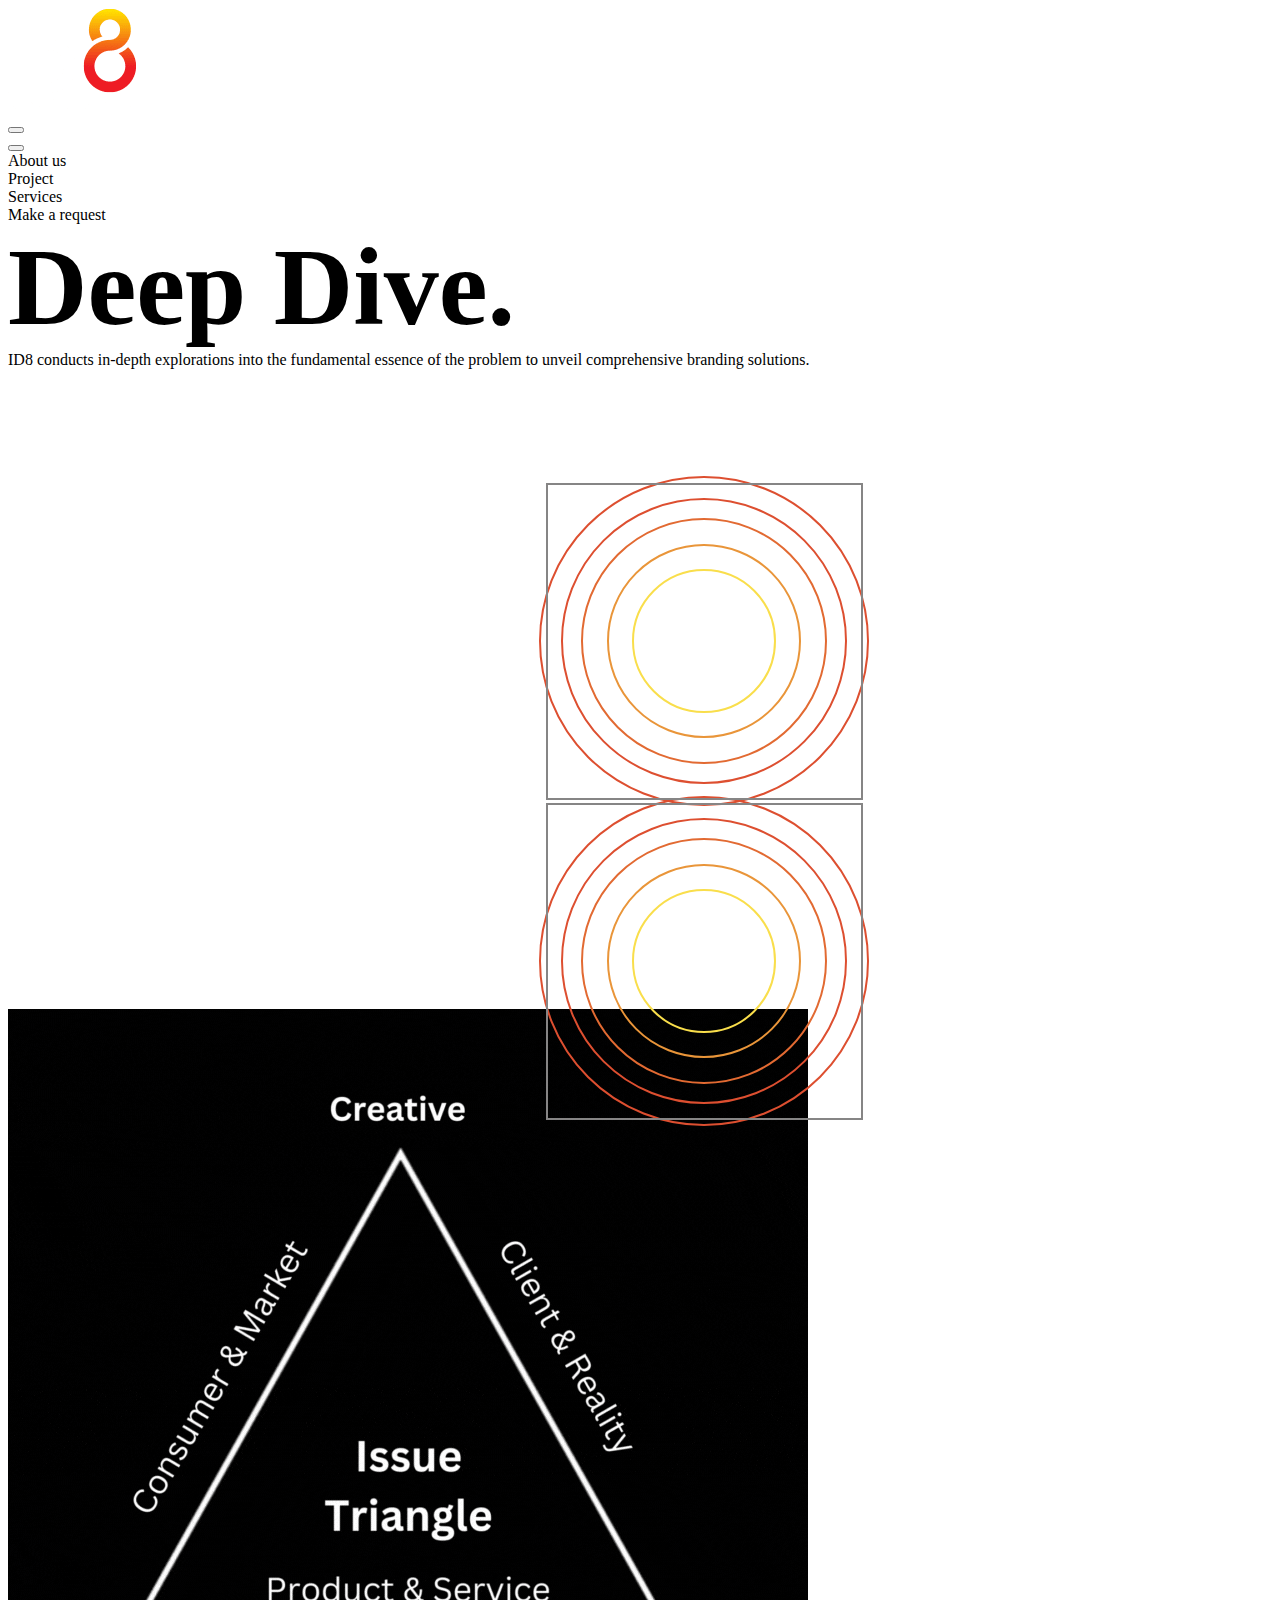
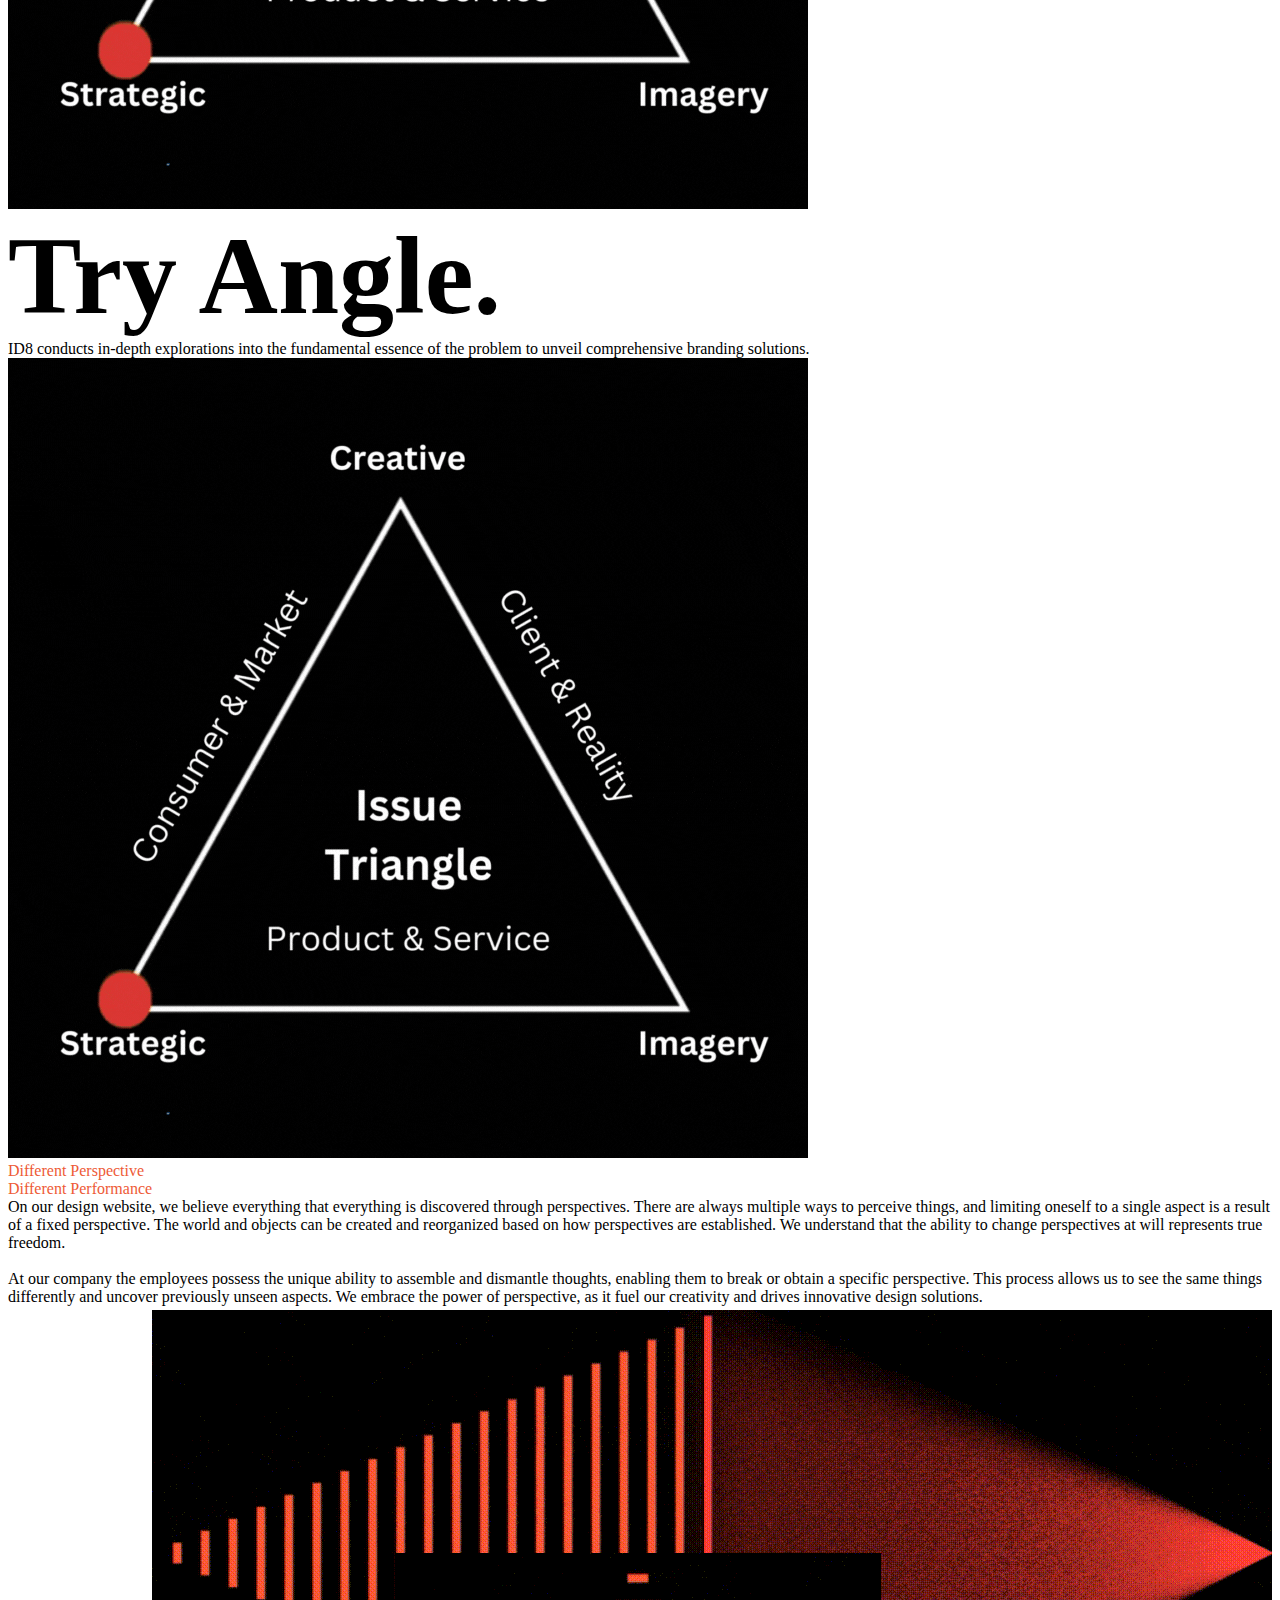
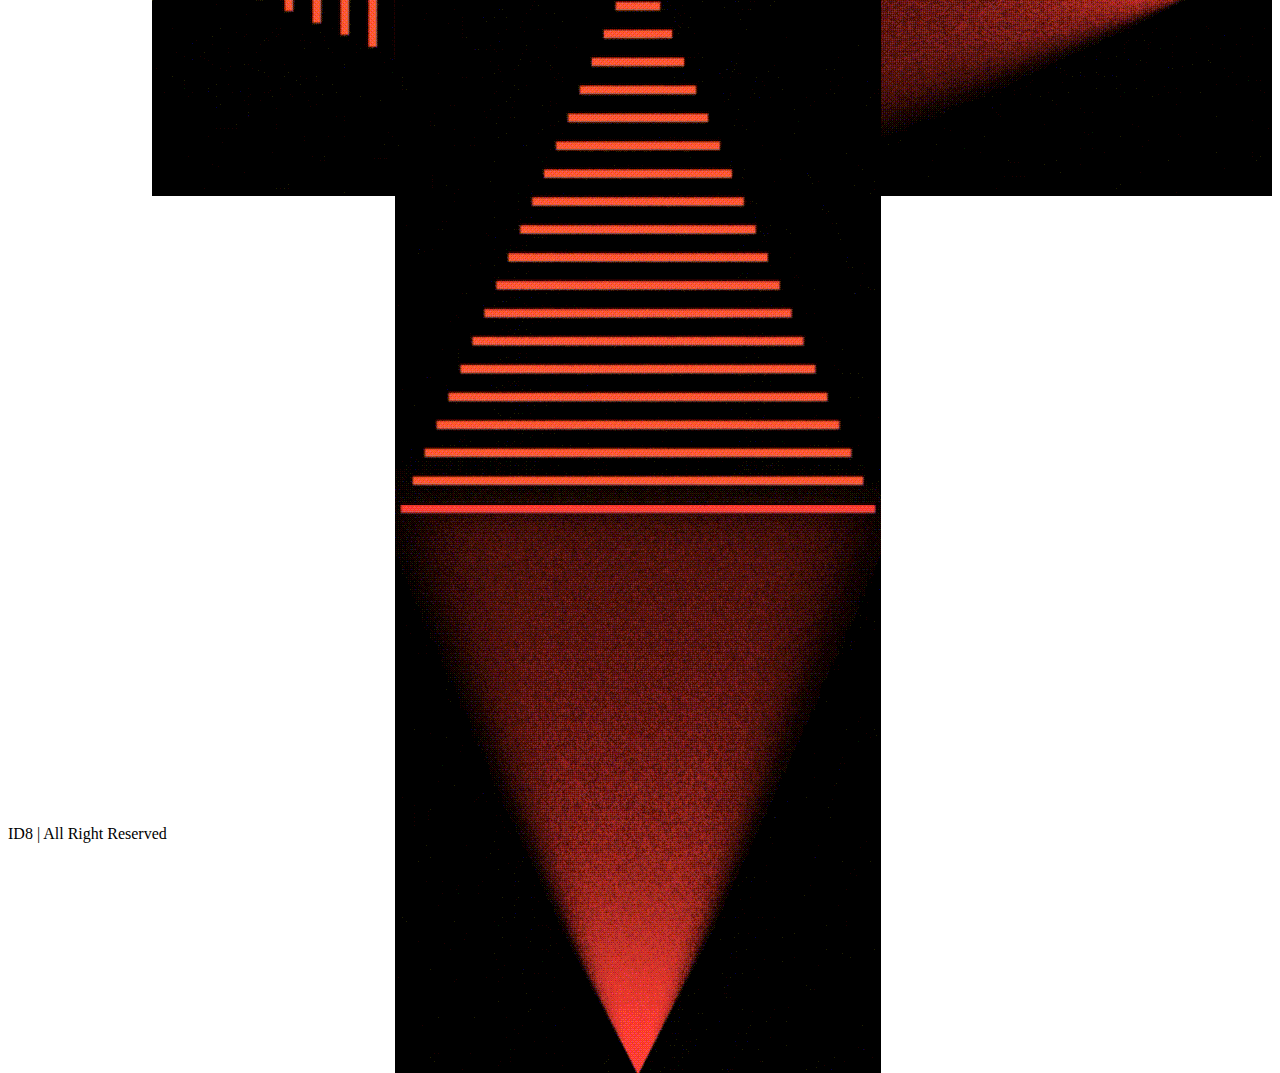
==== second.html @ c14b84a2 "code update" ====
<!DOCTYPE html>
<html lang="en">

<head>
    <meta charset="UTF-8">
    <meta name="viewport" content="width=device-width, initial-scale=1.0">
    <title>Document</title>
    <link rel="shortcut icon" type="image/x-icon" href="favicon.ico" />
    <link href="https://cdn.jsdelivr.net/npm/bootstrap@5.3.1/dist/css/bootstrap.min.css" rel="stylesheet"
        integrity="sha384-4bw+/aepP/YC94hEpVNVgiZdgIC5+VKNBQNGCHeKRQN+PtmoHDEXuppvnDJzQIu9" crossorigin="anonymous">
    <link rel="stylesheet" href="https://cdnjs.cloudflare.com/ajax/libs/font-awesome/6.4.2/css/all.min.css"
        integrity="sha512-z3gLpd7yknf1YoNbCzqRKc4qyor8gaKU1qmn+CShxbuBusANI9QpRohGBreCFkKxLhei6S9CQXFEbbKuqLg0DA=="
        crossorigin="anonymous" referrerpolicy="no-referrer" />
    <link href="https://cdn.jsdelivr.net/npm/aos@2.3.4/dist/aos.css" rel="stylesheet">
    <link rel="stylesheet" href="./assets/css/main.css">

    <!-- Include AOS JavaScript -->
    <script src="https://cdn.jsdelivr.net/npm/aos@2.3.4/dist/aos.js"></script>
</head>

<body class="bg-black overflow-x-hidden">
    <!-- NAVBAR -->
    <nav class="navbar navbar-expand-lg bg-black">
        <div class="container-fluid px-2 px-lg-4 mx-5 py-3">
            <div class="">
                <a class="navbar-brand" href="#">
                    <img class="w-50" src="./assets/images/logo.png" alt="Logo">
                </a>
            </div>

            <button class="btn" type="button" data-bs-toggle="modal" data-bs-target="#exampleModal">
				<i class="fa-solid fa-bars fa-2xl" style="color: #ffffff;"></i>
            </button>
        </div>
    </nav>


    <!-- COMPLETE SIDEBAR & MODAL -->
    <div class="modal fade" id="exampleModal" tabindex="-1" aria-labelledby="exampleModalLabel" aria-hidden="true">
        <div class="modal-dialog modal-fullscreen">
            <div class="modal-content">
                <div class="d-flex p-5 m-5 justify-content-end">
                    <button type="button" class="btn" data-bs-dismiss="modal" aria-label="Close">
                        <i class="fa-solid fa-xmark fa-2xl"></i>
                    </button>
                </div>
                <div class="modal-body center">
                    <div class="text-center fs-1 fw-bold ">
                        <div class="pb-3">About us</div>
                        <div class="pb-3">Project</div>
                        <div class="pb-3">Services</div>
                        <div class="pb-3">Make a request</div>
                    </div>
                </div>
            </div>
        </div>
    </div>


    <!-- Hero Section -->
    <div class="row mx-5">
        <div class=" text-white col-12 col-lg-6 mt-0 mt-lg-5 pt-5">
            <div class="" style="font-weight: 900; font-size: 110px;">
                Deep Dive.
            </div>
            <div class="h3 mt-3">
                ID8 conducts in-depth explorations into the fundamental essence of the problem to unveil comprehensive
                branding solutions.
            </div>
        </div>
        <div class="col-12 d-block d-lg-none mt-5">
            <div class="circle-container">
                <div class="circle">Brand <br>Essence</div>
                <div class="circle"></div>
                <div class="circle"></div>
                <div class="circle"></div>
                <div class="circle"></div>
                <div class="circle"></div>
                <div class="circle"></div>
                <div class="square circle" style="border-radius: 0%;"></div>

            </div>
        </div>

        <div class="col-12 d-none d-lg-block col-lg-6">
            <div class="circle-container">
                <div class="circle">Brand <br>Essence</div>
                <div class="circle"></div>
                <div class="circle"></div>
                <div class="circle"></div>
                <div class="circle"></div>
                <div class="circle"></div>
                <div class="circle"></div>
                <div class="square circle" style="border-radius: 0%;"></div>

            </div>
        </div>
    </div>

    <!-- Hero Section -->
    <div class="row mt-5 p-5 ">
        <div class="col-12 col-lg-6 p-5 text-center d-none d-lg-block">

            <img class="w-100" src="./assets/images/Imagery.gif" alt="" srcset="">
        </div>
        <div class="col-12 col-lg-6 text-white m-auto">
            <div class="" style="font-weight: 900; font-size: 110px;">
                Try Angle.
            </div>
            <div class="h3 mt-3">

                ID8 conducts in-depth explorations into the fundamental essence of the problem to unveil comprehensive
                branding solutions.
            </div>
        </div>

        <div class="col-12 col-lg-6 text-center d-block d-lg-none mt-5">

            <img class="w-100" src="./assets/images/Imagery.gif" alt="" srcset="">
        </div>

    </div>

    <!-- Hero Section -->
    <div class="row mt-5 p-5 ">
        <div class="col-12 col-lg-6 text-white m-auto">
            <div class="h1 fw-bold" style="color: #EE5A36;">
                Different Perspective
                <br>
                Different Performance
            </div>
            <div class="fs-3 mt-4 ">

                On our design website, we believe everything that everything is discovered through perspectives. There
                are always multiple ways to perceive things, and limiting oneself to a single aspect is a result of a
                fixed perspective. The world and objects can be created and reorganized based on how perspectives are
                established. We understand that the ability to change perspectives at will represents true freedom.<br>
                <br>At
                our company the employees possess the unique ability to assemble and dismantle thoughts, enabling them
                to break or obtain a specific perspective. This process allows us to see the same things differently and
                uncover previously unseen aspects. We embrace the power of perspective, as it fuel our creativity and
                drives innovative design solutions.
            </div>
        </div>
        <div class="col-12 col-lg-6 d-block d-lg-none p-5 text-center mb-3" style="transform: rotate(180deg);">

            <img class="w-100" src="./assets/images/triangle-animation.gif" alt="" srcset="">
        </div>
        <div class="col-12 col-lg-6 d-none d-lg-block p-5 text-center m-auto" style="transform: rotate(270deg);">

            <img class="w-100" src="./assets/images/triangle-animation.gif" alt="" srcset="">
        </div>
    </div>

    <!-- Hero Section -->
    <div class="row px-5 mb-5 pb-5 " data-aos="fade-up" data-aos-duration="1000" data-aos-delay="300">
        <div class="col-12 text-white mt-1 pt-5">
            <div class=" d-block d-lg-none col-12 fw-bold display-1">
                Design your identity with ID8
            </div>
            <div class=" col-8 d-none d-lg-block fw-bold " style="font-size: 90px;">
                Design your identity with ID8
            </div>

            <div class="col-12  fs-1 mt-3"> The identity starts with you.
                Start designing with ID8.
            </div>
        </div>
    </div>

    <div class="right-reserved footer px-5 mt-5 pt-5">
        <div class="h5 text-white">
            ID8 | All Right Reserved
        </div>
    </div>
    <script src="https://cdn.jsdelivr.net/npm/bootstrap@5.3.1/dist/js/bootstrap.bundle.min.js"
        integrity="sha384-HwwvtgBNo3bZJJLYd8oVXjrBZt8cqVSpeBNS5n7C8IVInixGAoxmnlMuBnhbgrkm"
        crossorigin="anonymous"></script>
    <script>
        AOS.init();
    </script>

</body>

</html>
---- assets/css/main.css ----
.body {
    font-family: "Inter" !important;
}

@font-face {
    font-family: "Inter";
    src: url(./assets/fonts/Inter-VariableFont_slnt\,wght.ttf);
}



.circle {
    border-radius: 50%;
    position: absolute;
}

.circle:nth-child(1),
.circle:nth-child(2) {
    color: white;
    font-size: 0.75rem;
    /* 12px converted to rems */
    text-align: center;
    justify-content: center;
    font-family: 'Inter', sans-serif;
    font-weight: 700;
    word-wrap: break-word;
}

.circle:nth-child(2) {
    animation: circleMove 5s infinite;
}

.circle:nth-child(3),
.circle:nth-child(4),
.circle:nth-child(5),
.circle:nth-child(6),
.circle:nth-child(7) {
    width: 8.75rem;
    /* 140px converted to rems */
    height: 8.75rem;
    /* 140px converted to rems */
    border: 0.125rem solid #F9DE4B;
    /* 2px converted to rems */
}

.circle:nth-child(4) {
    width: 11.875rem;
    /* 188px converted to rems */
    height: 11.875rem;
    /* 188px converted to rems */
    border: 0.125rem solid #E99539;
    /* 2px converted to rems */
}

.circle:nth-child(5) {
    width: 15.125rem;
    /* 241px converted to rems */
    height: 15.125rem;
    /* 241px converted to rems */
    border: 0.125rem solid #E26A32;
    /* 2px converted to rems */
}

.circle:nth-child(6) {
    width: 17.625rem;
    /* 282px converted to rems */
    height: 17.625rem;
    /* 282px converted to rems */
    border: 0.125rem solid #DD4F30;
    /* 2px converted to rems */
}

.circle:nth-child(7) {
    width: 20.375rem;
    /* 326px converted to rems */
    height: 20.375rem;
    /* 326px converted to rems */
    border: 0.125rem solid #DD4F30;
    /* 2px converted to rems */
}

.square {
    width: 19.563rem;
    /* 313px converted to rems */
    height: 19.563rem;
    /* 313px converted to rems */
    border: 0.125rem solid rgb(134, 133, 133);
    /* 2px converted to rems */
    z-index: 100;
}

@keyframes circleMove {
    0% {
        width: 11.75rem;
        /* 140px converted to rems */
        height: 11.75rem;
        /* 140px converted to rems */
        border: 0.125rem solid #F9DE4B;
        /* 2px converted to rems */
        transform: translate(0, 0);
        background-color: transparent;
    }

    20% {
        width: 14.875rem;
        /* 188px converted to rems */
        height: 14.875rem;
        /* 188px converted to rems */
        border: 0.125rem solid #F9DE4B;
        /* 2px converted to rems */
        transform: translate(0, 0);
        background-color: transparent;
    }

    40% {
        width: 18.125rem;
        /* 241px converted to rems */
        height: 18.125rem;
        /* 241px converted to rems */
        border: 0.125rem solid #E99539;
        /* 2px converted to rems */
        transform: translate(0, 0);
        background-color: transparent;
    }

    60% {
        width: 20.625rem;
        /* 282px converted to rems */
        height: 20.625rem;
        /* 282px converted to rems */
        border: 0.125rem solid #E26A32;
        /* 2px converted to rems */
        transform: translate(0, 0);
        background-color: transparent;
    }

    80% {
        width: 23.375rem;
        /* 326px converted to rems */
        height: 23.375rem;
        /* 326px converted to rems */
        border: 0.125rem solid #DD4F30;
        /* 2px converted to rems */
        transform: translate(0, 0);
        background-color: transparent;
    }
}

.circle-container {
    display: flex !important;
    justify-content: center !important;
    align-items: center !important;
    position: relative !important;
    left: 4rem !important;
    top: 7rem !important;
    padding: 10rem;
}

@media screen and (max-width:768px) {
    .circle-container {

        left: 0rem !important;
        top: 1rem !important;
    }
}
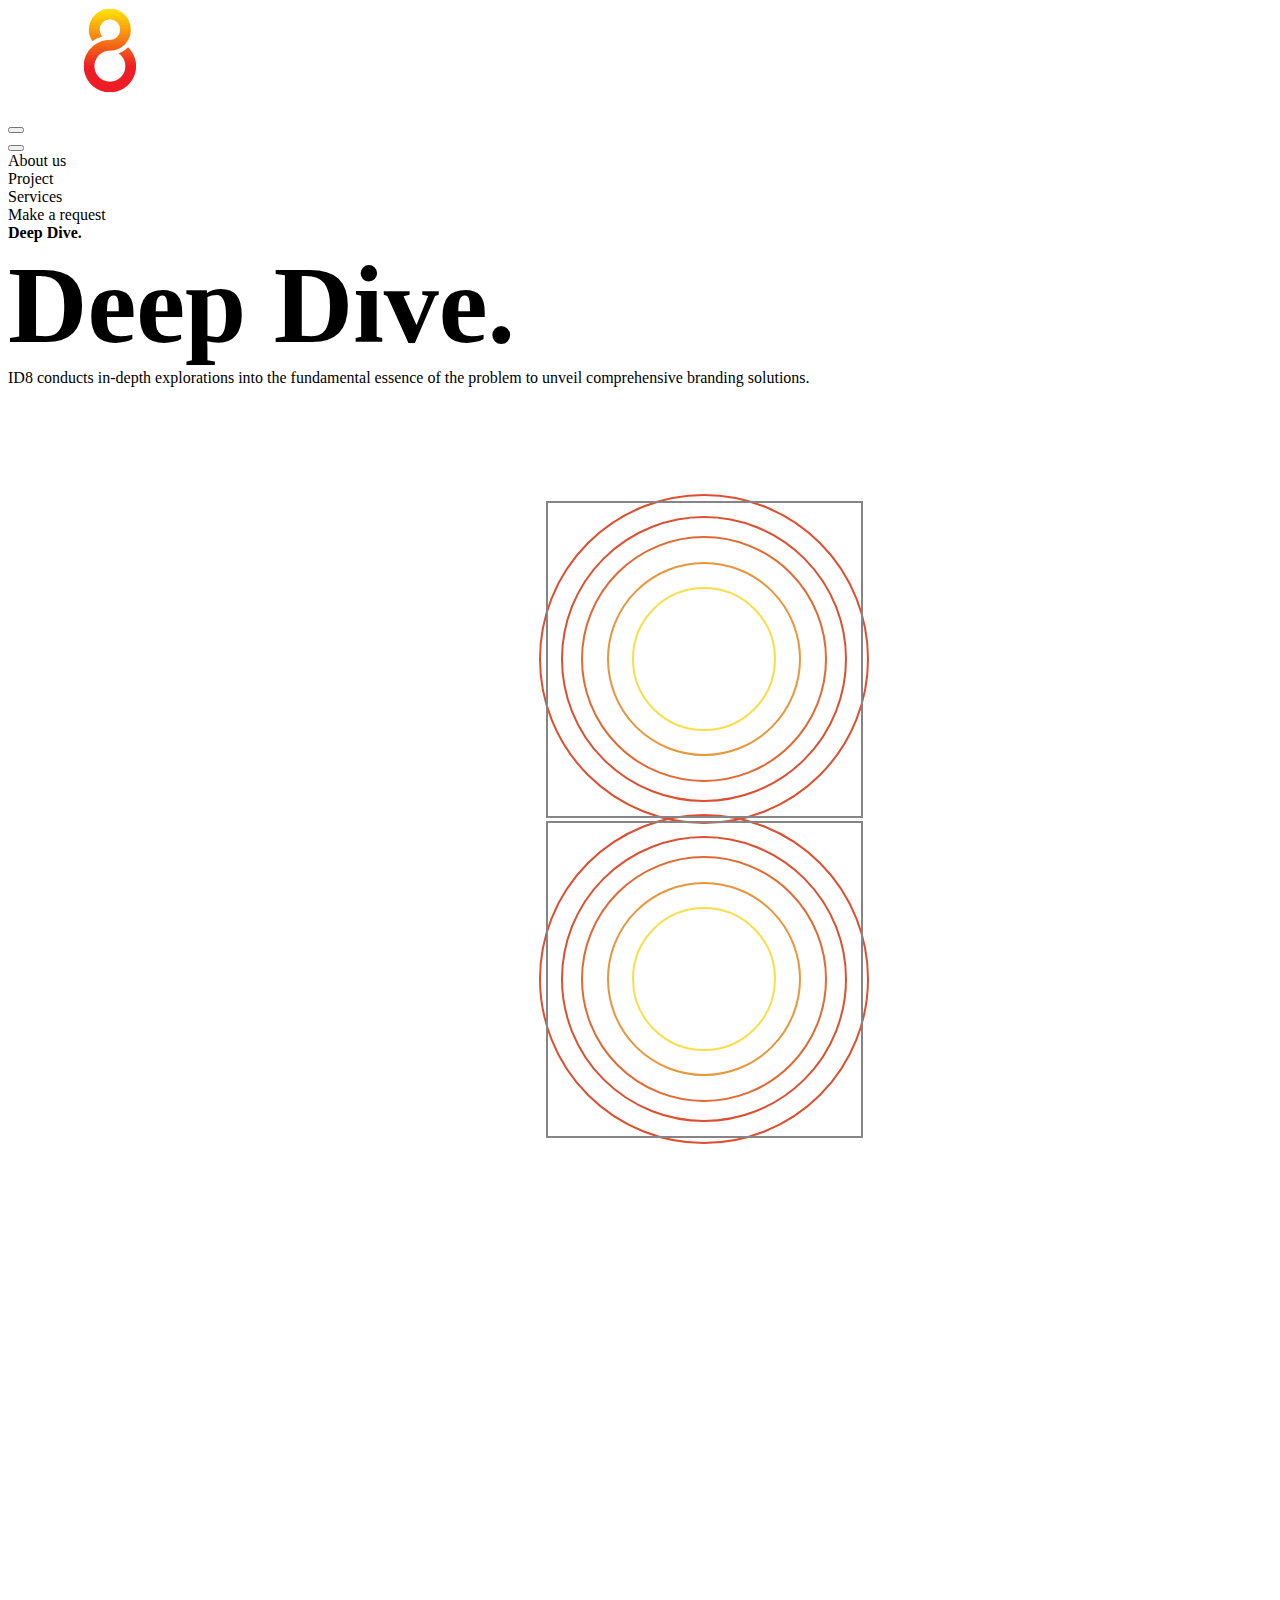
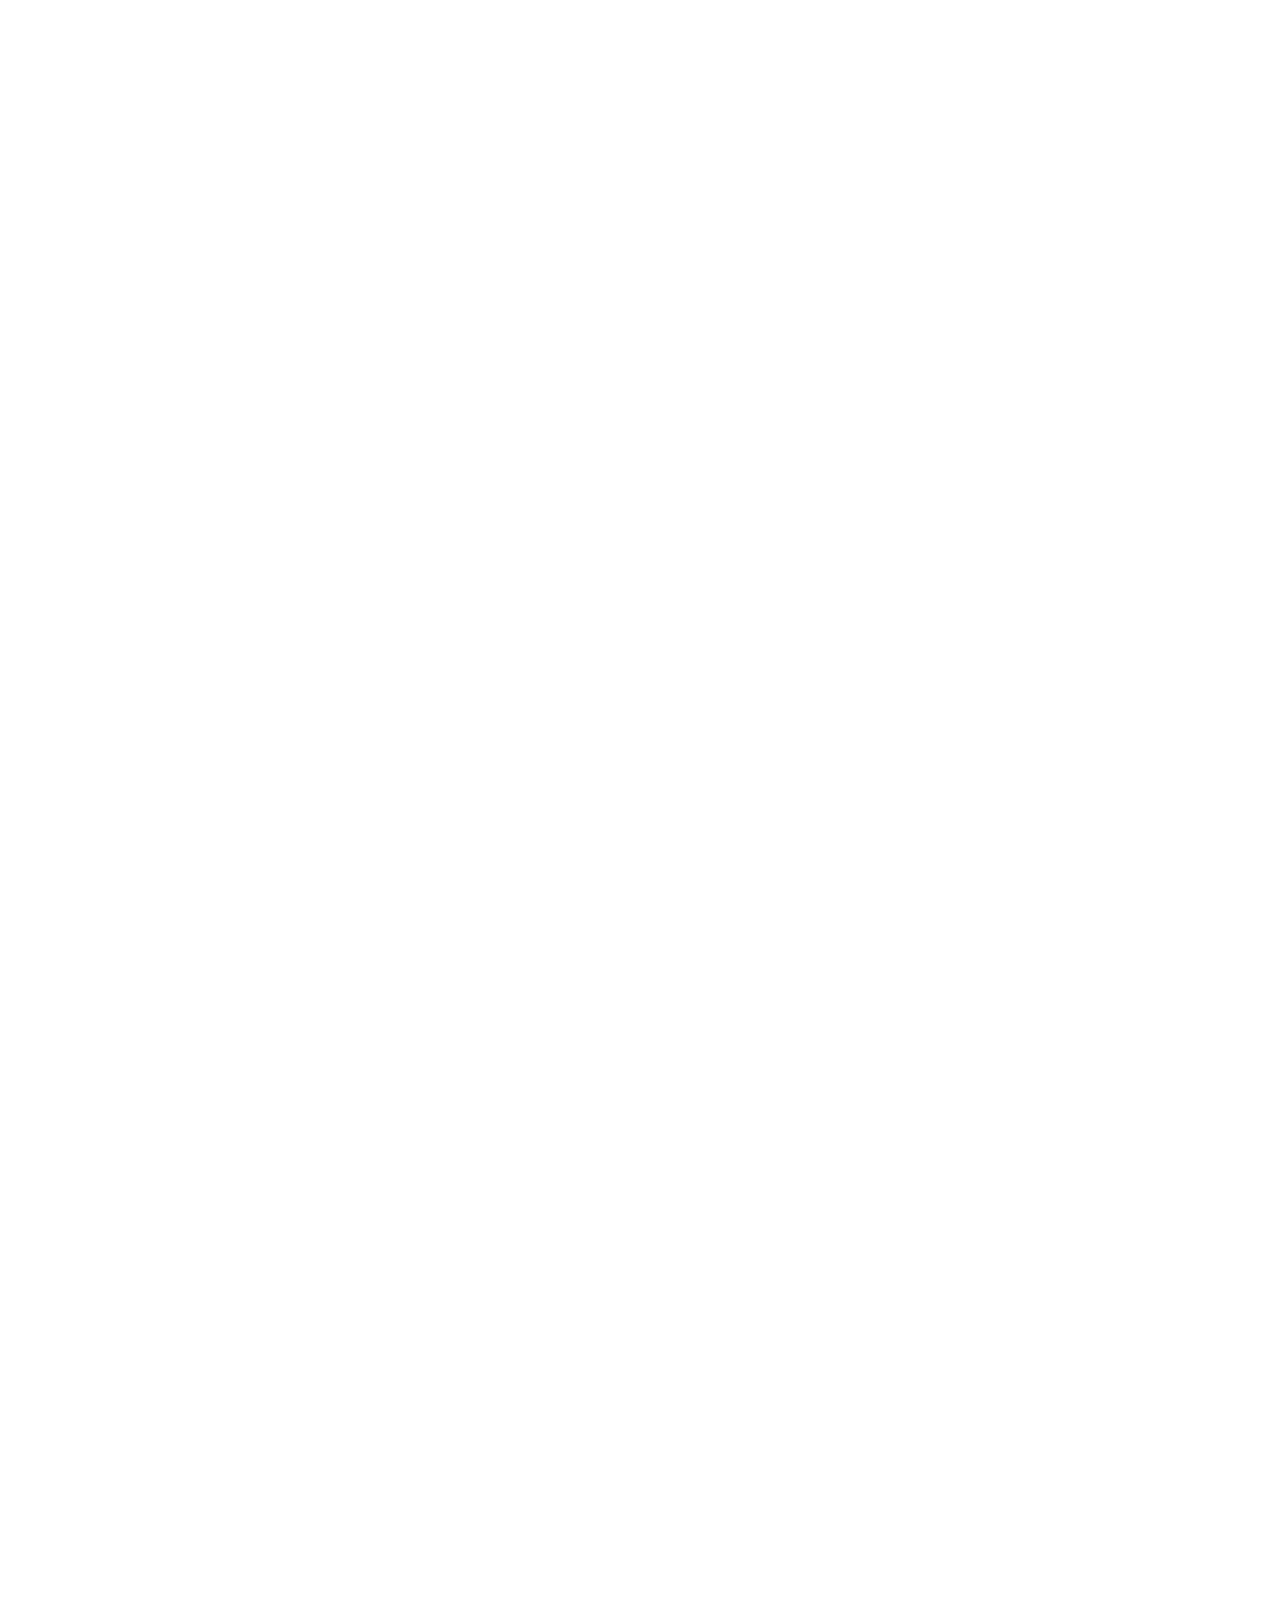
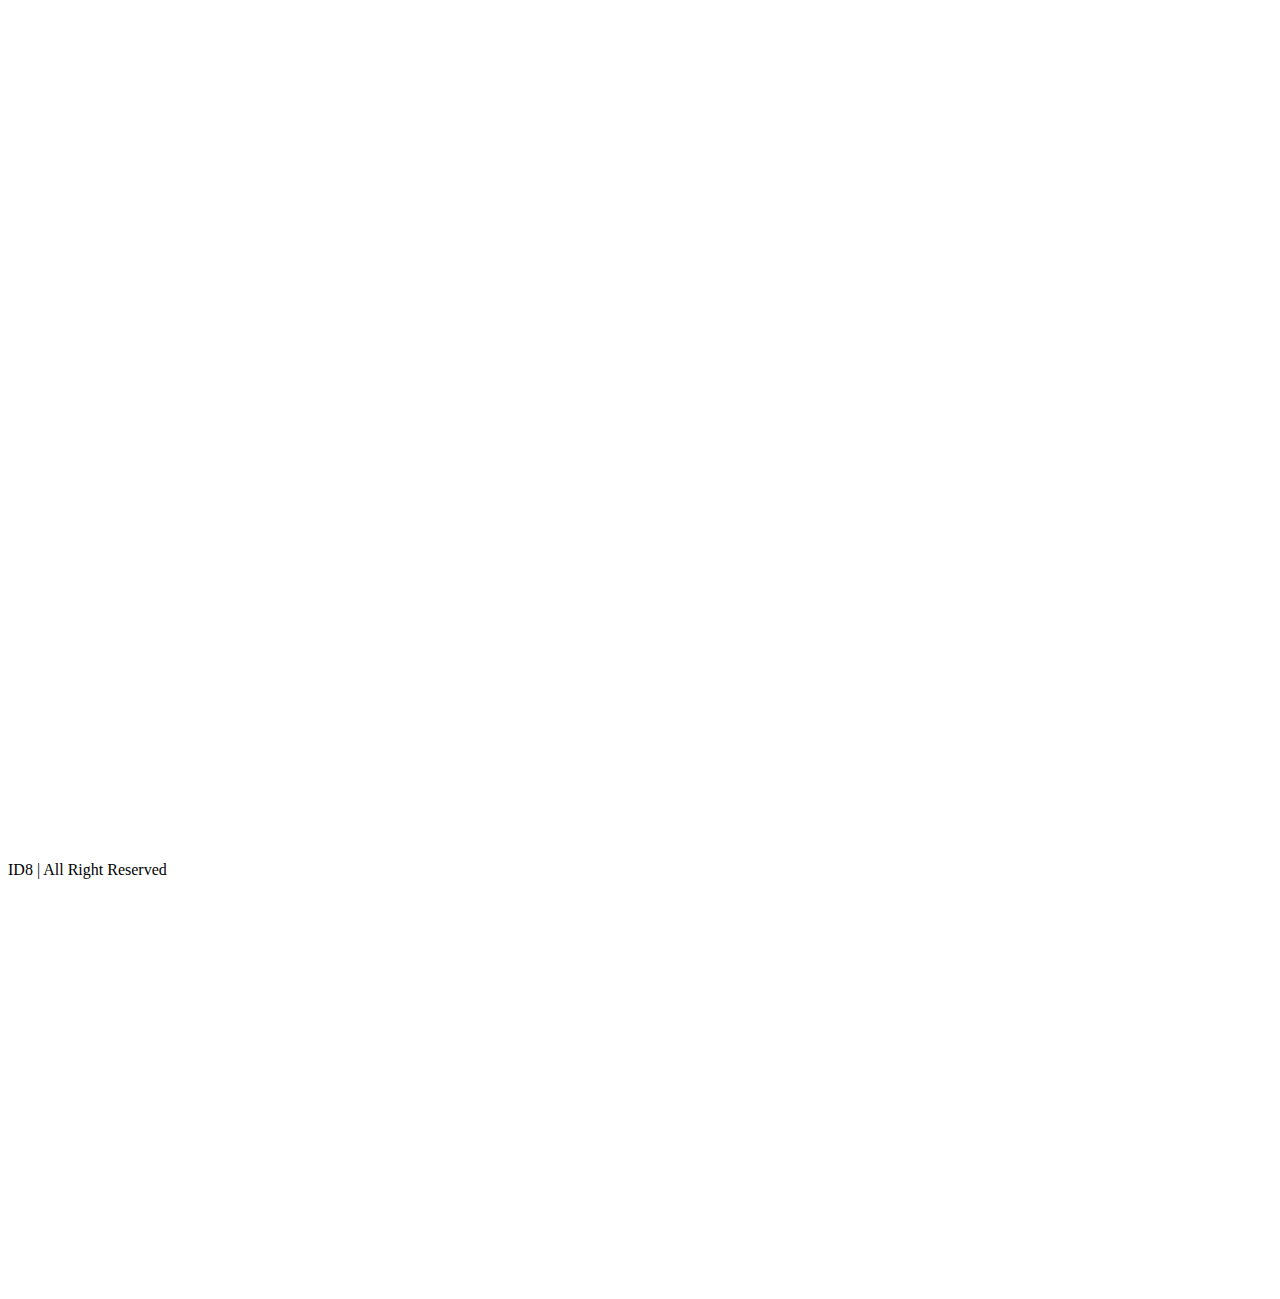
==== commit 90b6e6a2: "code updated" ====
--- a/second.html
+++ b/second.html
@@ -20,7 +20,7 @@
 
 <body class="bg-black overflow-x-hidden">
     <!-- NAVBAR -->
-    <nav class="navbar navbar-expand-lg bg-black">
+    <nav class="navbar navbar-expand-lg bg-black w-100 position-fixed z-1">
         <div class="container-fluid px-2 px-lg-4 mx-5 py-3">
             <div class="">
                 <a class="navbar-brand" href="#">
@@ -59,8 +59,11 @@
 
     <!-- Hero Section -->
     <div class="row mx-5">
-        <div class=" text-white col-12 col-lg-6 mt-0 mt-lg-5 pt-5">
-            <div class="" style="font-weight: 900; font-size: 110px;">
+        <div class=" text-white col-12 col-lg-6 mt-0 mt-lg-5 pt-5 mt-5 ">
+            <div class="display-1 d-block d-lg-none" style="font-weight: 900; ">
+                Deep Dive.
+            </div>
+            <div class="d-none d-lg-block" style="font-weight: 900;font-size: 110px; ">
                 Deep Dive.
             </div>
             <div class="h3 mt-3">
@@ -98,13 +101,16 @@
     </div>
 
     <!-- Hero Section -->
-    <div class="row mt-5 p-5 ">
-        <div class="col-12 col-lg-6 p-5 text-center d-none d-lg-block">
+    <div class="row mt-5 p-5 " data-aos="zoom-out" data-aos-duration="1500" data-aos-delay="200">
+        <div class="col-12 col-lg-6 p-5 text-center d-none d-lg-block" data-aos="zoom-out" data-aos-duration="3000" data-aos-delay="600">
 
             <img class="w-100" src="./assets/images/Imagery.gif" alt="" srcset="">
         </div>
         <div class="col-12 col-lg-6 text-white m-auto">
-            <div class="" style="font-weight: 900; font-size: 110px;">
+            <div class="display-1 d-block d-lg-none" style="font-weight: 900;">
+                Try Angle.
+            </div>
+            <div class="d-none d-lg-block" style="font-weight: 900; font-size: 110px;">
                 Try Angle.
             </div>
             <div class="h3 mt-3">
@@ -122,7 +128,7 @@
     </div>
 
     <!-- Hero Section -->
-    <div class="row mt-5 p-5 ">
+    <div class="row mt-5 p-5 " data-aos="zoom-out" data-aos-duration="1500" data-aos-delay="200">
         <div class="col-12 col-lg-6 text-white m-auto">
             <div class="h1 fw-bold" style="color: #EE5A36;">
                 Different Perspective
--- a/assets/css/main.css
+++ b/assets/css/main.css
@@ -159,7 +159,7 @@
 @media screen and (max-width:768px) {
     .circle-container {
 
-        left: 0rem !important;
+        left: -2rem !important;
         top: 1rem !important;
     }
 }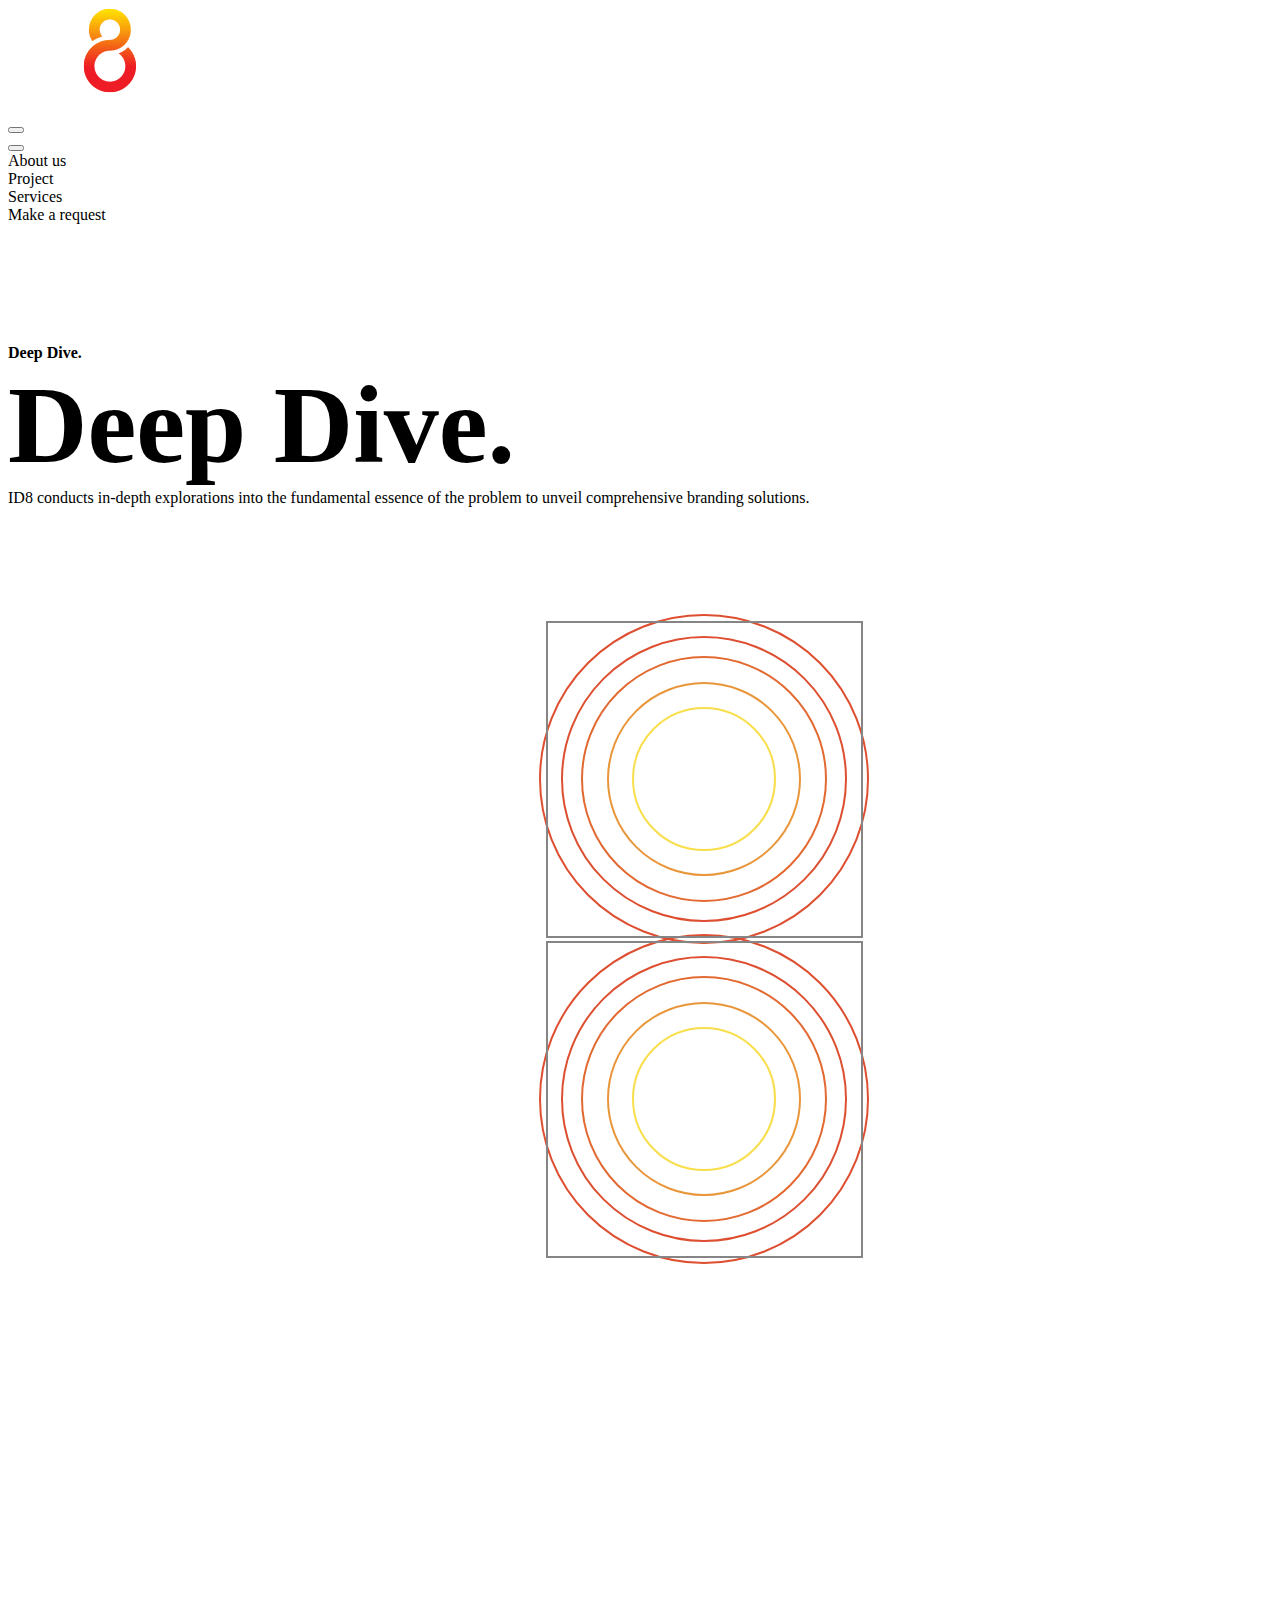
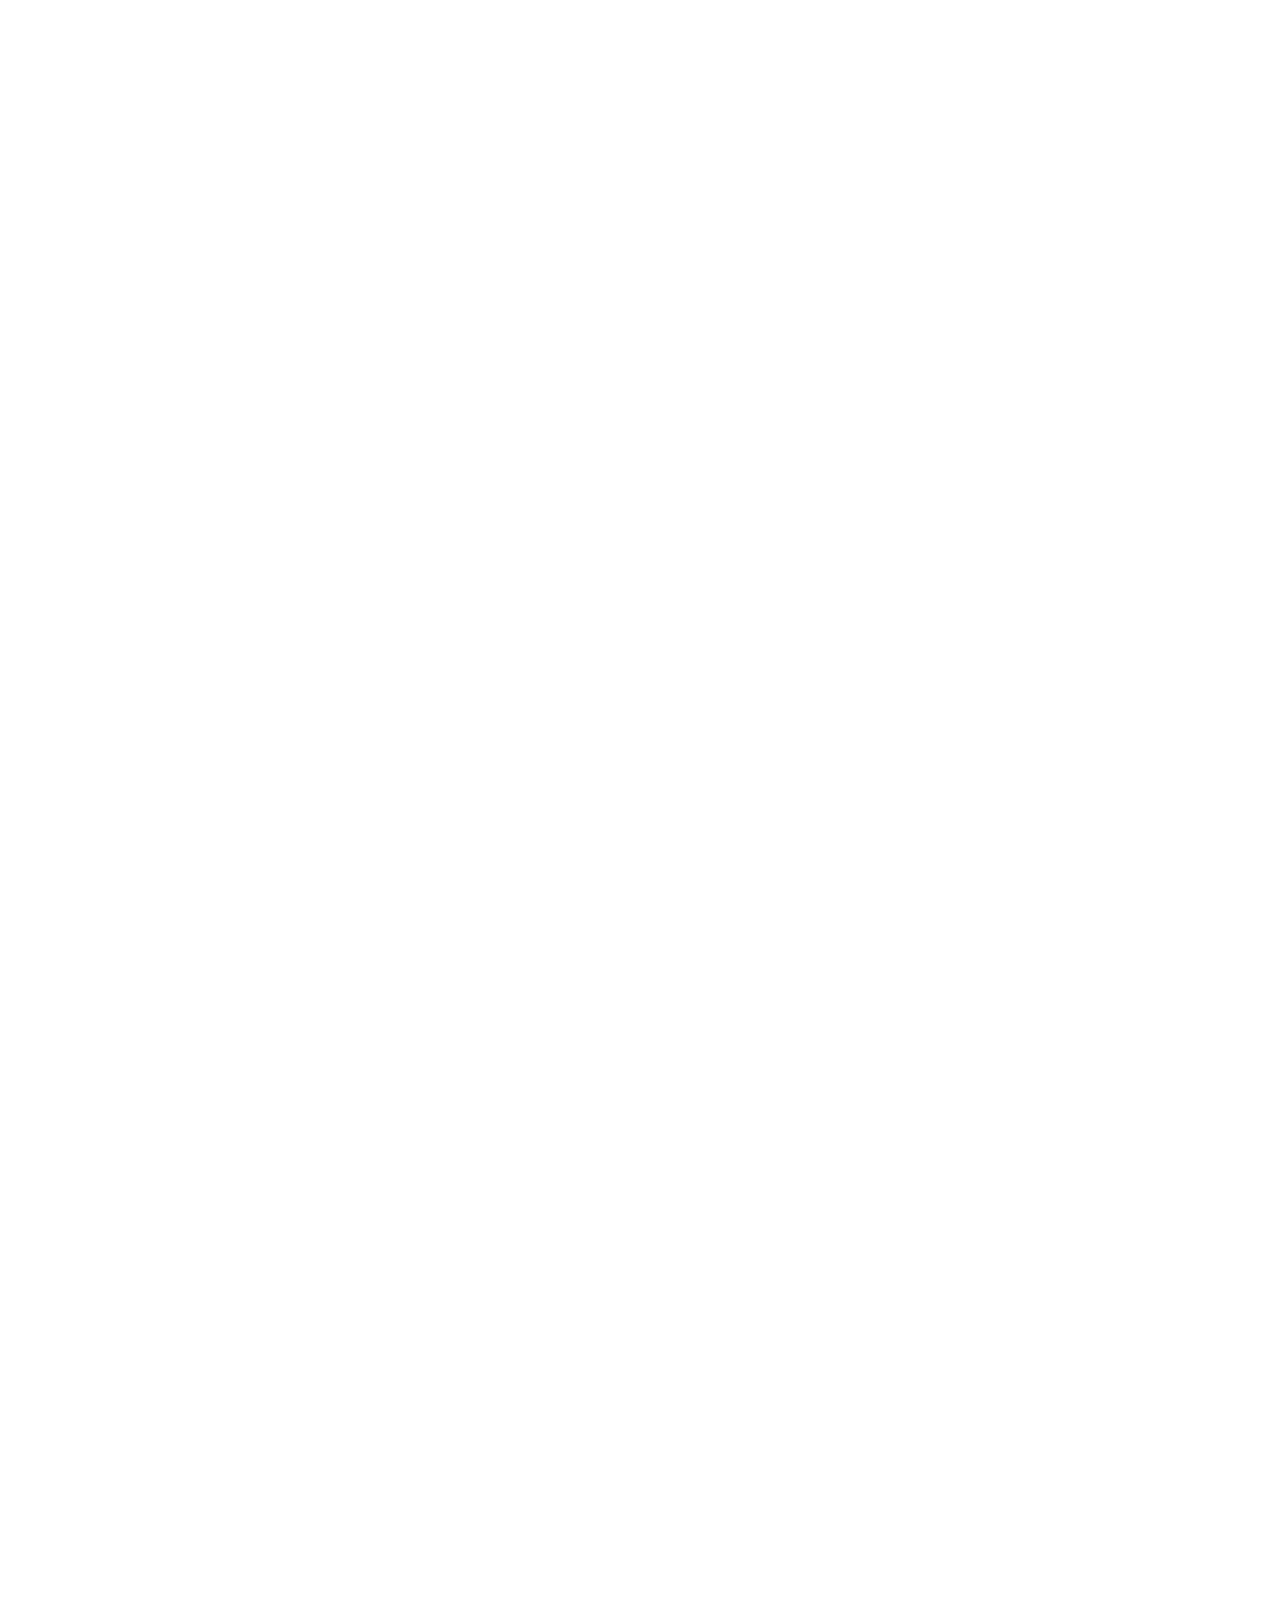
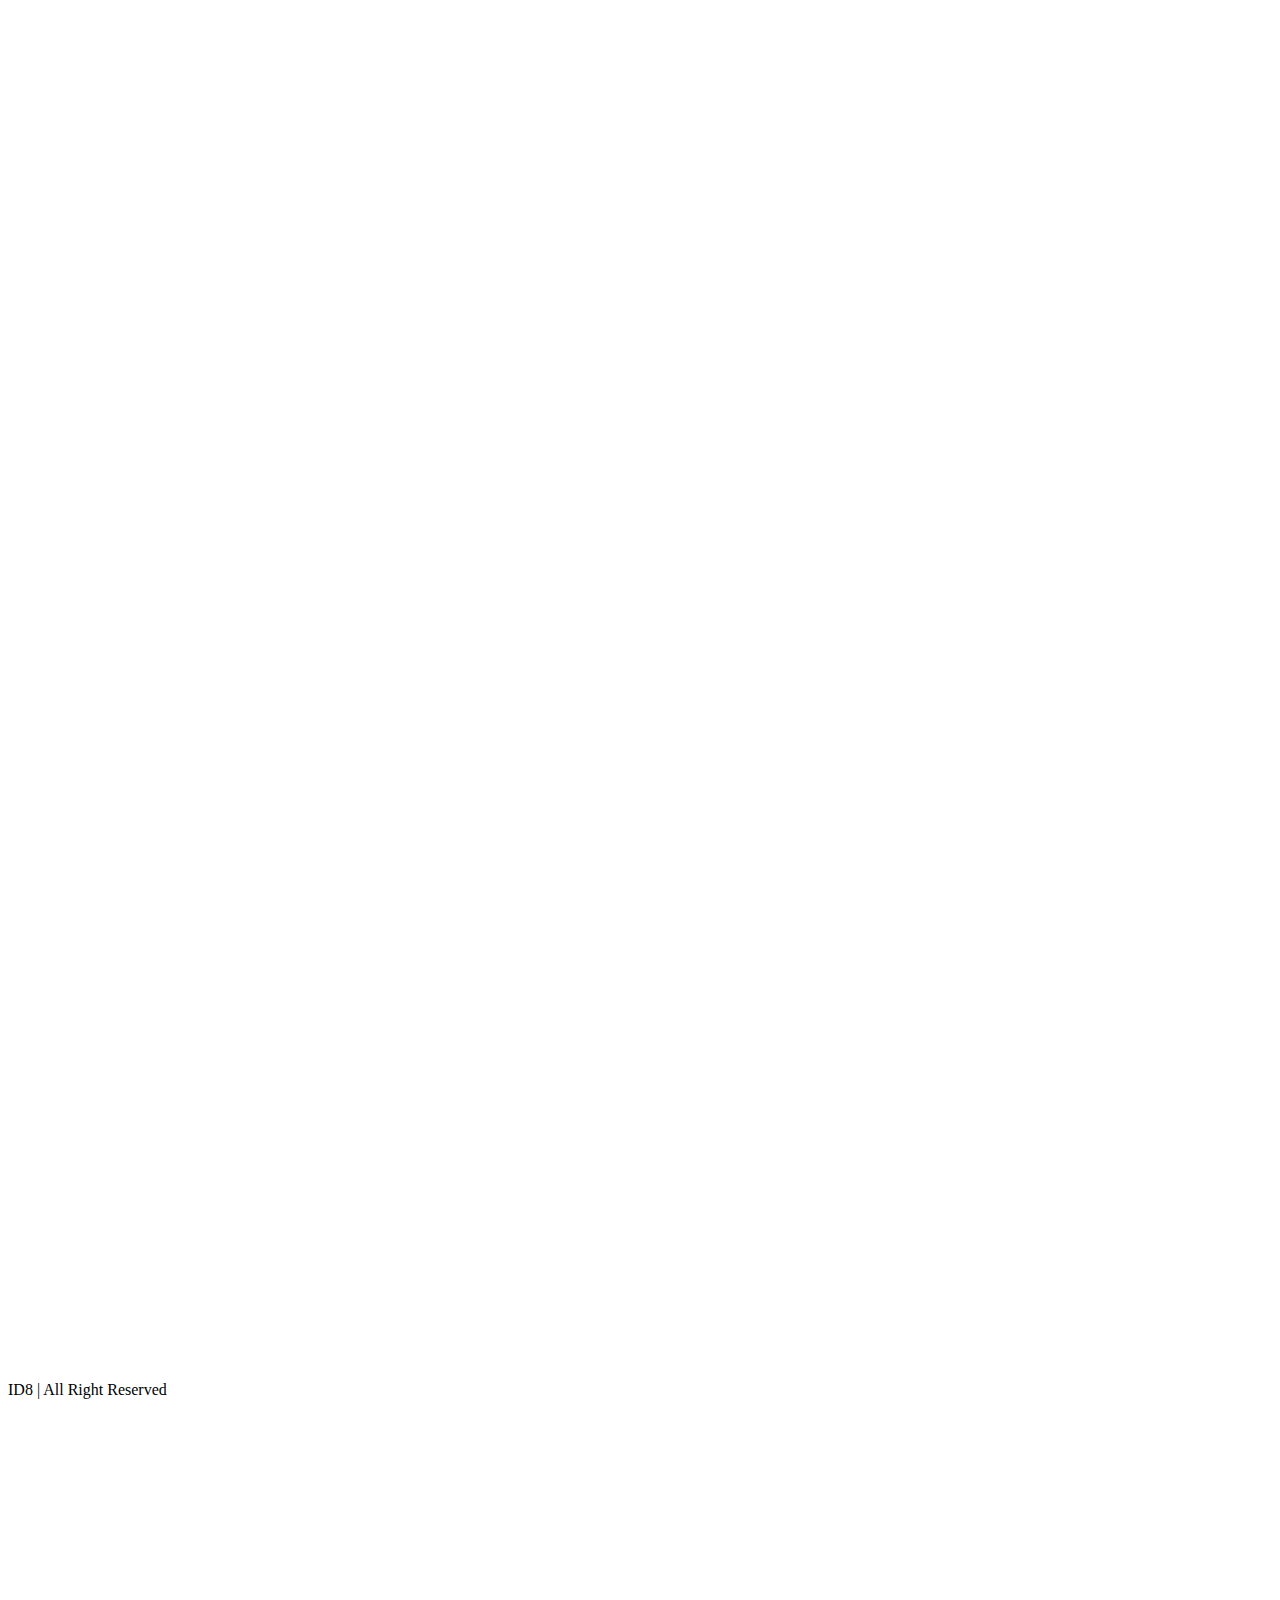
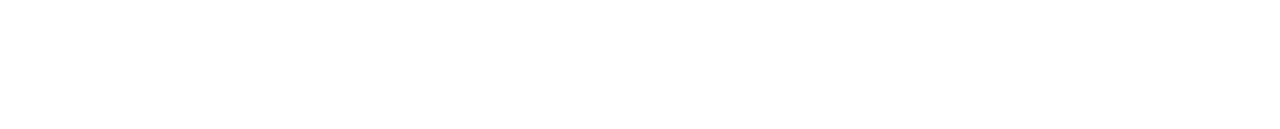
==== commit 31b7ab9a: "code updated2" ====
--- a/second.html
+++ b/second.html
@@ -4,7 +4,7 @@
 <head>
     <meta charset="UTF-8">
     <meta name="viewport" content="width=device-width, initial-scale=1.0">
-    <title>Document</title>
+    <title>ID8</title>
     <link rel="shortcut icon" type="image/x-icon" href="favicon.ico" />
     <link href="https://cdn.jsdelivr.net/npm/bootstrap@5.3.1/dist/css/bootstrap.min.css" rel="stylesheet"
         integrity="sha384-4bw+/aepP/YC94hEpVNVgiZdgIC5+VKNBQNGCHeKRQN+PtmoHDEXuppvnDJzQIu9" crossorigin="anonymous">
@@ -20,7 +20,7 @@
 
 <body class="bg-black overflow-x-hidden">
     <!-- NAVBAR -->
-    <nav class="navbar navbar-expand-lg bg-black w-100 position-fixed z-1">
+    <nav class="navbar navbar-expand-lg w-100 position-fixed z-1">
         <div class="container-fluid px-2 px-lg-4 mx-5 py-3">
             <div class="">
                 <a class="navbar-brand" href="#">
@@ -58,8 +58,8 @@
 
 
     <!-- Hero Section -->
-    <div class="row mx-5">
-        <div class=" text-white col-12 col-lg-6 mt-0 mt-lg-5 pt-5 mt-5 ">
+    <div class="row mx-5" style="padding-top: 120px;">
+        <div class=" text-white col-12 col-lg-6 mt-0 mt-lg-5 pt-5">
             <div class="display-1 d-block d-lg-none" style="font-weight: 900; ">
                 Deep Dive.
             </div>
@@ -71,7 +71,7 @@
                 branding solutions.
             </div>
         </div>
-        <div class="col-12 d-block d-lg-none mt-5">
+        <div class="col-12 d-block d-lg-none mt-5 text-center">
             <div class="circle-container">
                 <div class="circle">Brand <br>Essence</div>
                 <div class="circle"></div>
@@ -80,7 +80,7 @@
                 <div class="circle"></div>
                 <div class="circle"></div>
                 <div class="circle"></div>
-                <div class="square circle" style="border-radius: 0%;"></div>
+                <div class="square circle z-0" style="border-radius: 0%;"></div>
 
             </div>
         </div>
@@ -94,14 +94,14 @@
                 <div class="circle"></div>
                 <div class="circle"></div>
                 <div class="circle"></div>
-                <div class="square circle" style="border-radius: 0%;"></div>
+                <div class="square circle z-0" style="border-radius: 0%;"></div>
 
             </div>
         </div>
     </div>
 
     <!-- Hero Section -->
-    <div class="row mt-5 p-5 " data-aos="zoom-out" data-aos-duration="1500" data-aos-delay="200">
+    <div class="row p-5" data-aos="zoom-out" data-aos-duration="1500" data-aos-delay="200" style="margin-top: 120px;">
         <div class="col-12 col-lg-6 p-5 text-center d-none d-lg-block" data-aos="zoom-out" data-aos-duration="3000" data-aos-delay="600">
 
             <img class="w-100" src="./assets/images/Imagery.gif" alt="" srcset="">
@@ -128,7 +128,7 @@
     </div>
 
     <!-- Hero Section -->
-    <div class="row mt-5 p-5 " data-aos="zoom-out" data-aos-duration="1500" data-aos-delay="200">
+    <div class="row mx-5" data-aos="zoom-out" data-aos-duration="1500" data-aos-delay="200" style="margin-top: 80px;">
         <div class="col-12 col-lg-6 text-white m-auto">
             <div class="h1 fw-bold" style="color: #EE5A36;">
                 Different Perspective
@@ -148,18 +148,18 @@
                 drives innovative design solutions.
             </div>
         </div>
-        <div class="col-12 col-lg-6 d-block d-lg-none p-5 text-center mb-3" style="transform: rotate(180deg);">
+        <div class="col-12 col-lg-6 d-block d-lg-none text-center mb-3" style="transform: rotate(180deg); margin-top: 100px;">
 
             <img class="w-100" src="./assets/images/triangle-animation.gif" alt="" srcset="">
         </div>
-        <div class="col-12 col-lg-6 d-none d-lg-block p-5 text-center m-auto" style="transform: rotate(270deg);">
+        <div class="col-12 col-lg-6 d-none d-lg-block px-5 text-center m-auto" style="transform: rotate(270deg);">
 
             <img class="w-100" src="./assets/images/triangle-animation.gif" alt="" srcset="">
         </div>
     </div>
 
     <!-- Hero Section -->
-    <div class="row px-5 mb-5 pb-5 " data-aos="fade-up" data-aos-duration="1000" data-aos-delay="300">
+    <div class="row px-5 mb-5 pb-5 " data-aos="fade-up" data-aos-duration="1000" data-aos-delay="300" style="margin-top: 100px;">
         <div class="col-12 text-white mt-1 pt-5">
             <div class=" d-block d-lg-none col-12 fw-bold display-1">
                 Design your identity with ID8
--- a/assets/css/main.css
+++ b/assets/css/main.css
@@ -159,7 +159,7 @@
 @media screen and (max-width:768px) {
     .circle-container {
 
-        left: -2rem !important;
+        left: 0rem !important;
         top: 1rem !important;
     }
 }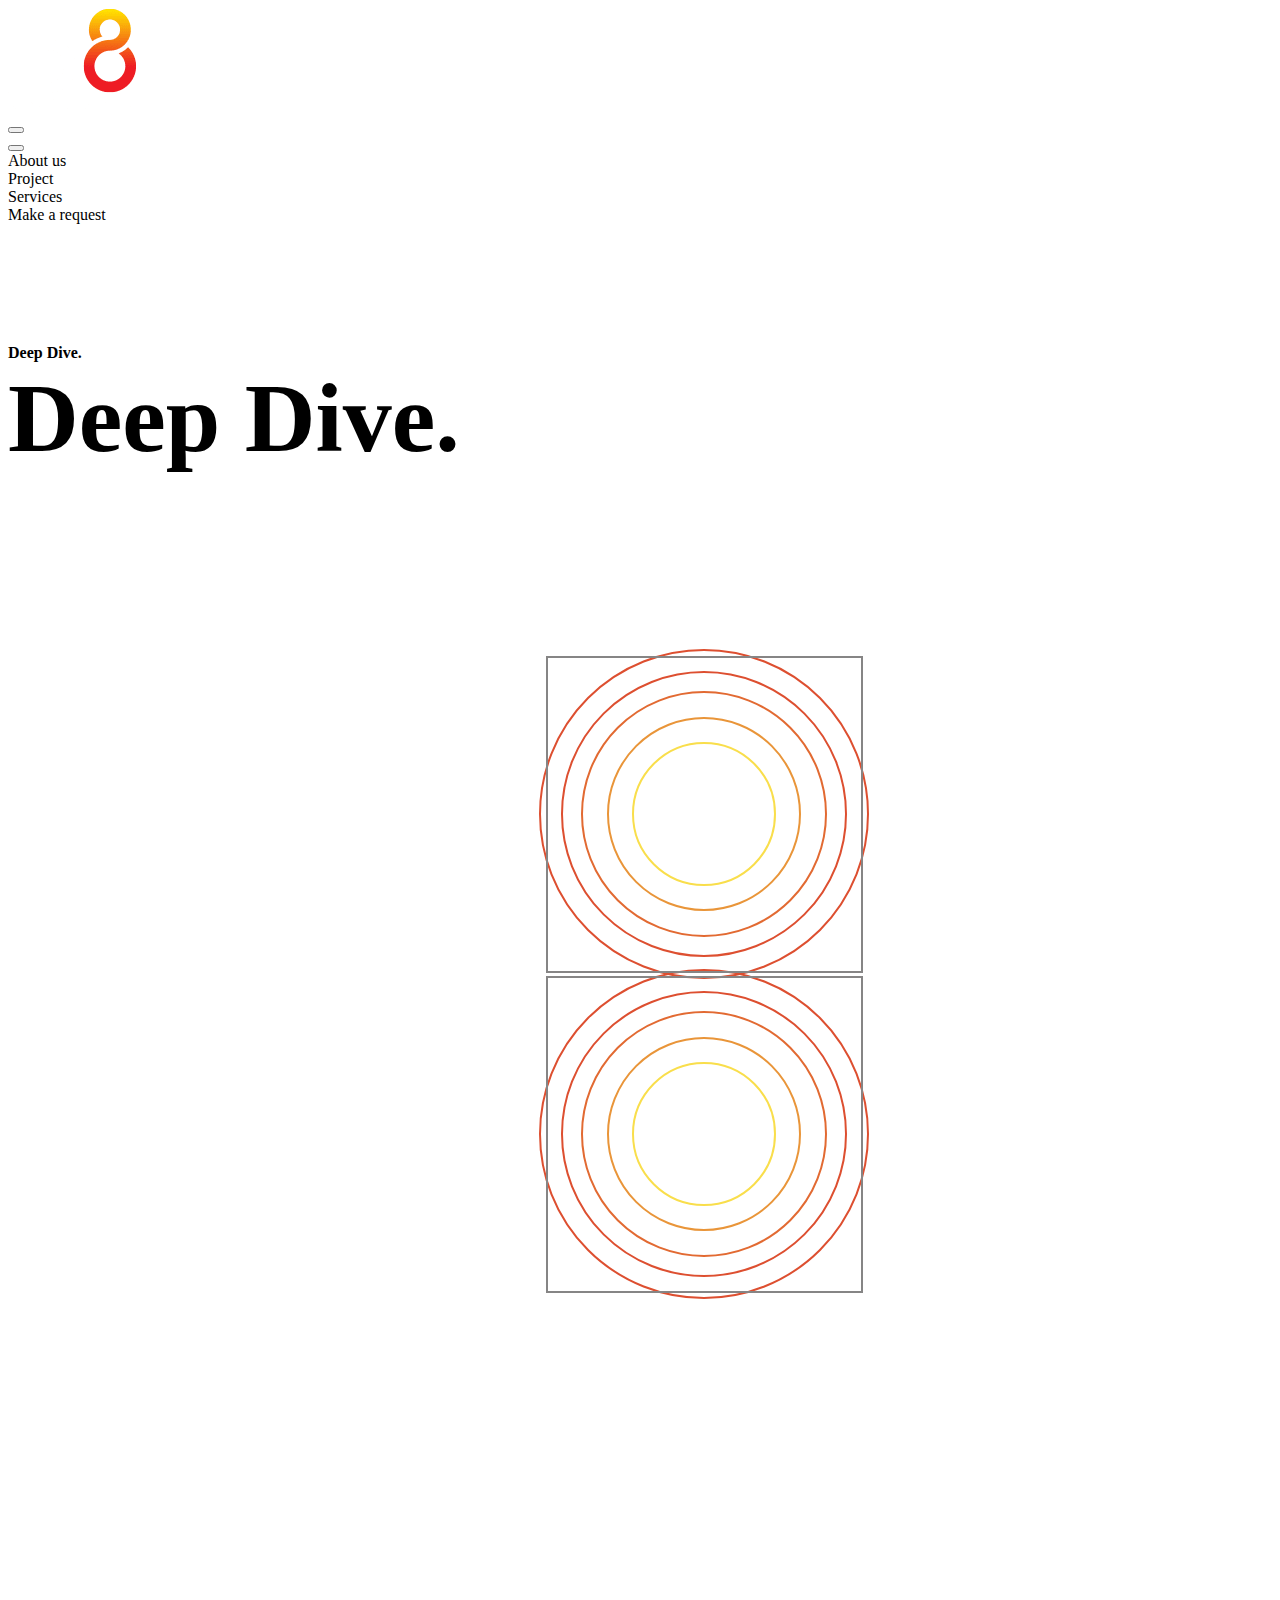
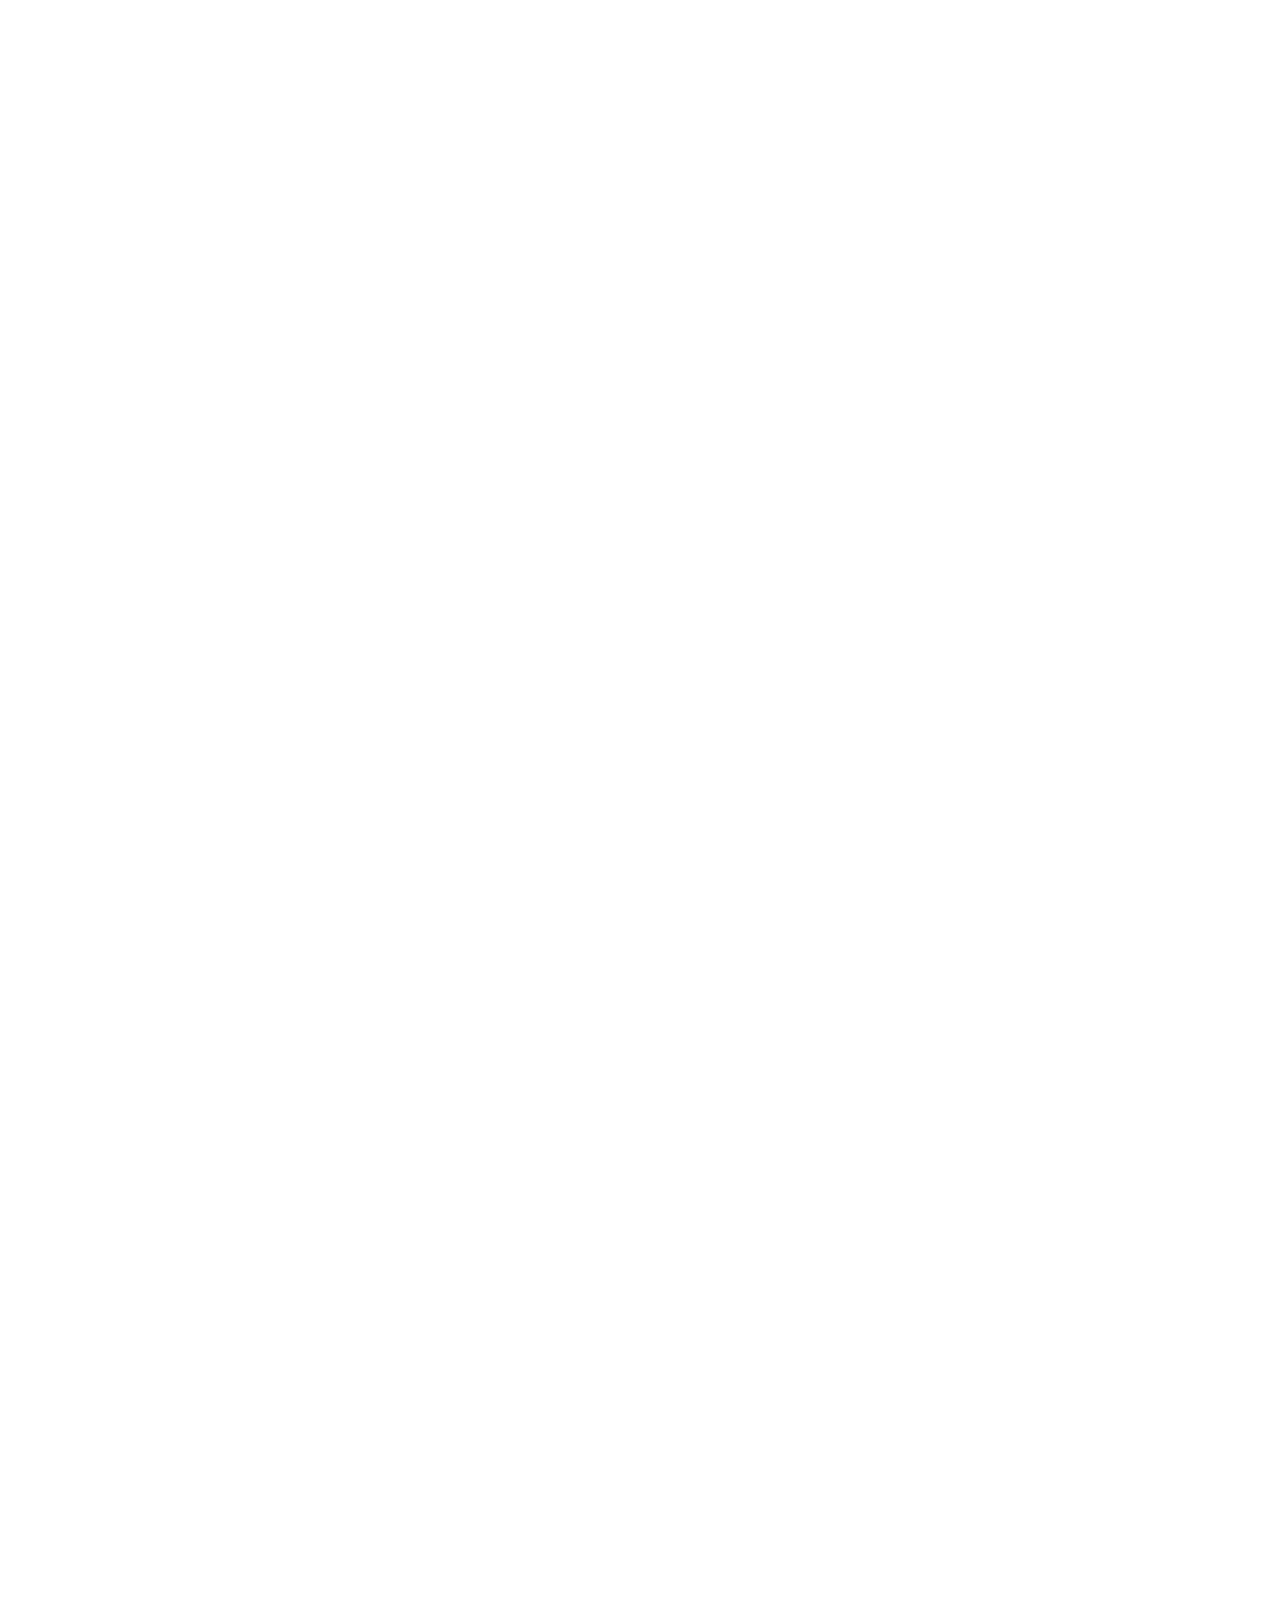
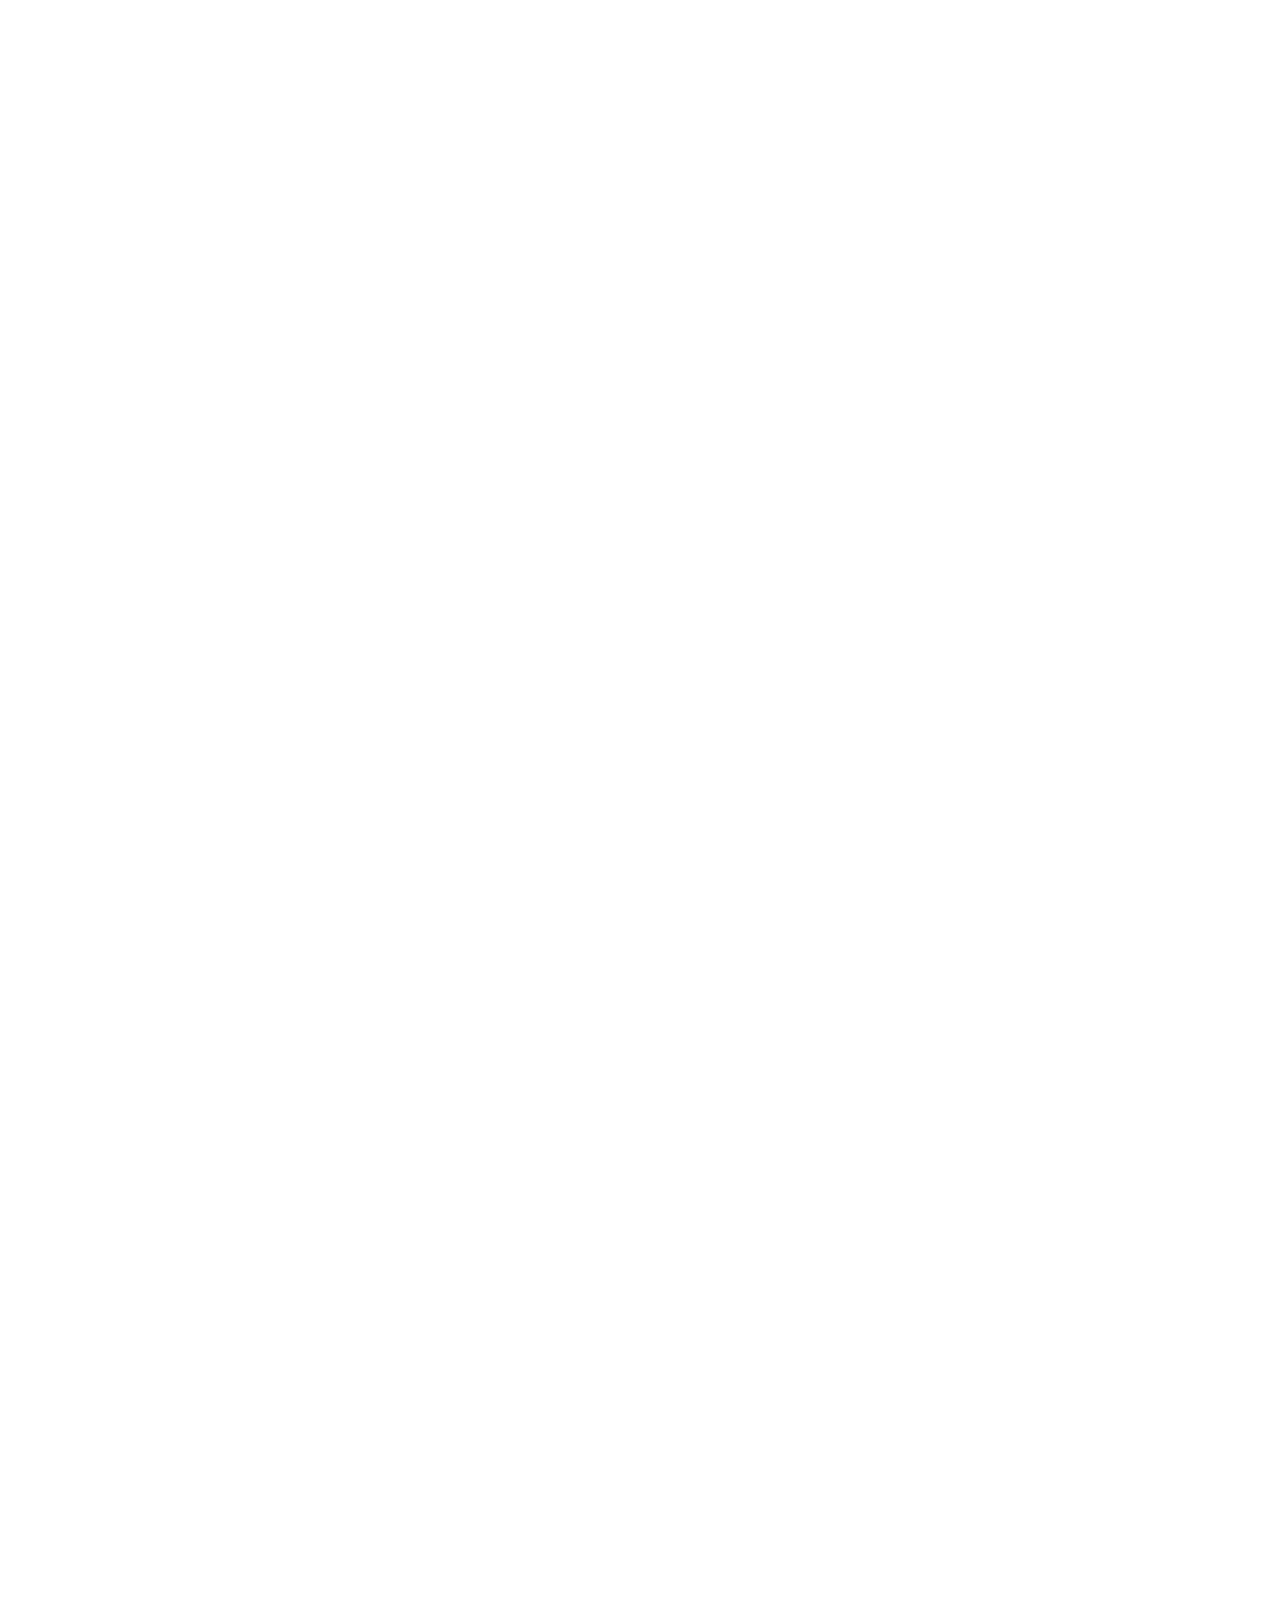
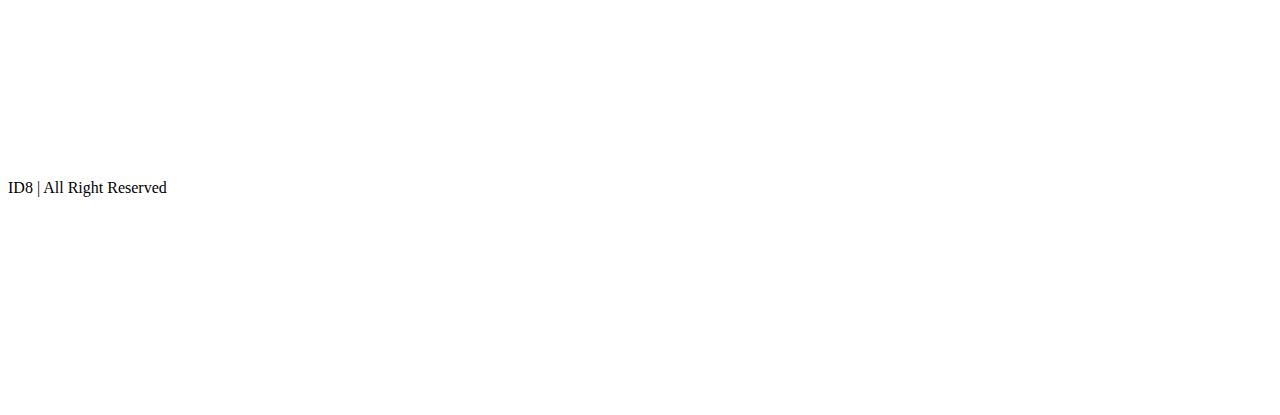
==== commit 0c16be30: "code release" ====
--- a/second.html
+++ b/second.html
@@ -20,7 +20,7 @@
 
 <body class="bg-black overflow-x-hidden">
     <!-- NAVBAR -->
-    <nav class="navbar navbar-expand-lg w-100 position-fixed z-1">
+    <nav class="navbar navbar-expand-lg w-100 position-fixed">
         <div class="container-fluid px-2 px-lg-4 mx-5 py-3">
             <div class="">
                 <a class="navbar-brand" href="#">
@@ -36,7 +36,7 @@
 
 
     <!-- COMPLETE SIDEBAR & MODAL -->
-    <div class="modal fade" id="exampleModal" tabindex="-1" aria-labelledby="exampleModalLabel" aria-hidden="true">
+    <div class="modal fade fonts" id="exampleModal" tabindex="-1" aria-labelledby="exampleModalLabel" aria-hidden="true">
         <div class="modal-dialog modal-fullscreen">
             <div class="modal-content">
                 <div class="d-flex p-5 m-5 justify-content-end">
@@ -58,15 +58,15 @@
 
 
     <!-- Hero Section -->
-    <div class="row mx-5" style="padding-top: 120px;">
+    <div class="row mx-5 fonts" style="padding-top: 120px;">
         <div class=" text-white col-12 col-lg-6 mt-0 mt-lg-5 pt-5">
             <div class="display-1 d-block d-lg-none" style="font-weight: 900; ">
                 Deep Dive.
             </div>
-            <div class="d-none d-lg-block" style="font-weight: 900;font-size: 110px; ">
+            <div class="d-none d-lg-block font-high">
                 Deep Dive.
             </div>
-            <div class="h3 mt-3">
+            <div class="h3 mt-3 fonts-second1">
                 ID8 conducts in-depth explorations into the fundamental essence of the problem to unveil comprehensive
                 branding solutions.
             </div>
@@ -101,7 +101,8 @@
     </div>
 
     <!-- Hero Section -->
-    <div class="row p-5" data-aos="zoom-out" data-aos-duration="1500" data-aos-delay="200" style="margin-top: 120px;">
+    <div class="row p-5 fonts" data-aos="fade-up"
+    data-aos-anchor-placement="top-bottom" style="margin-top: 120px;">
         <div class="col-12 col-lg-6 p-5 text-center d-none d-lg-block" data-aos="zoom-out" data-aos-duration="3000" data-aos-delay="600">
 
             <img class="w-100" src="./assets/images/Imagery.gif" alt="" srcset="">
@@ -110,10 +111,10 @@
             <div class="display-1 d-block d-lg-none" style="font-weight: 900;">
                 Try Angle.
             </div>
-            <div class="d-none d-lg-block" style="font-weight: 900; font-size: 110px;">
+            <div class="d-none d-lg-block font-high">
                 Try Angle.
             </div>
-            <div class="h3 mt-3">
+            <div class="h3 mt-3 fonts-second2">
 
                 ID8 conducts in-depth explorations into the fundamental essence of the problem to unveil comprehensive
                 branding solutions.
@@ -128,14 +129,14 @@
     </div>
 
     <!-- Hero Section -->
-    <div class="row mx-5" data-aos="zoom-out" data-aos-duration="1500" data-aos-delay="200" style="margin-top: 80px;">
-        <div class="col-12 col-lg-6 text-white m-auto">
+    <div class="row mx-5 fonts" data-aos="zoom-out" data-aos-duration="1500" data-aos-delay="200" style="margin-top: 80px;">
+        <div class="col-12 col-lg-7 text-white m-auto">
             <div class="h1 fw-bold" style="color: #EE5A36;">
                 Different Perspective
                 <br>
                 Different Performance
             </div>
-            <div class="fs-3 mt-4 ">
+            <div class="fs-4 mt-4 fonts-second3">
 
                 On our design website, we believe everything that everything is discovered through perspectives. There
                 are always multiple ways to perceive things, and limiting oneself to a single aspect is a result of a
@@ -148,34 +149,34 @@
                 drives innovative design solutions.
             </div>
         </div>
-        <div class="col-12 col-lg-6 d-block d-lg-none text-center mb-3" style="transform: rotate(180deg); margin-top: 100px;">
+        <div class="col-12 col-lg-5 d-block d-lg-none text-center mb-3" style="transform: rotate(180deg); margin-top: 100px;">
 
             <img class="w-100" src="./assets/images/triangle-animation.gif" alt="" srcset="">
         </div>
-        <div class="col-12 col-lg-6 d-none d-lg-block px-5 text-center m-auto" style="transform: rotate(270deg);">
+        <div class="col-12 col-lg-5 d-none d-lg-block px-5 text-center m-auto" style="transform: rotate(270deg);">
 
             <img class="w-100" src="./assets/images/triangle-animation.gif" alt="" srcset="">
         </div>
     </div>
 
     <!-- Hero Section -->
-    <div class="row px-5 mb-5 pb-5 " data-aos="fade-up" data-aos-duration="1000" data-aos-delay="300" style="margin-top: 100px;">
+    <div class="row px-5 mb-5 pb-5 fonts" data-aos="fade-up" data-aos-duration="1000" data-aos-delay="300" style="margin-top: 100px;">
         <div class="col-12 text-white mt-1 pt-5">
             <div class=" d-block d-lg-none col-12 fw-bold display-1">
-                Design your identity with ID8
+                Design your identity <br />with ID8
             </div>
-            <div class=" col-8 d-none d-lg-block fw-bold " style="font-size: 90px;">
-                Design your identity with ID8
+            <div class=" col-12 d-none d-lg-block fw-bolder" style="font-size: 86px;">
+                Design your identity<br />with ID8
             </div>
 
-            <div class="col-12  fs-1 mt-3"> The identity starts with you.
-                Start designing with ID8.
+            <div class="col-12  fs-1 mt-3">
+                The identity starts with you.<br/>Start designing with ID8.
             </div>
         </div>
     </div>
 
-    <div class="right-reserved footer px-5 mt-5 pt-5">
-        <div class="h5 text-white">
+    <div class="right-reserved footer px-5 my-5 pt-5">
+        <div class="fs-5 text-white">
             ID8 | All Right Reserved
         </div>
     </div>
--- a/assets/css/main.css
+++ b/assets/css/main.css
@@ -7,7 +7,9 @@
     src: url(./assets/fonts/Inter-VariableFont_slnt\,wght.ttf);
 }
 
-
+.fonts {
+    font-family: "Inter" !important;
+}
 
 .circle {
     border-radius: 50%;
@@ -156,10 +158,140 @@
     padding: 10rem;
 }
 
+.navbar {
+    z-index: 999999 !important;
+}
+
 @media screen and (max-width:768px) {
     .circle-container {
 
-        left: 0rem !important;
+        left: -2rem !important;
         top: 1rem !important;
     }
+}
+
+.font-high {
+    font-size: 98px;
+    font-weight: 900;
+}
+
+@media screen and (max-width:1200px) {
+    .font-high {
+        font-size: 86px;
+        font-weight: 900;
+    }
+}
+
+@media screen and (max-width:1055px) {
+    .font-high {
+        font-size: 80px;
+        font-weight: 900;
+    }
+}
+
+.fonts-second3 {
+    color: #FFF;
+    font-family: Inter;
+    font-size: 25px;
+    font-style: normal;
+    font-weight: 500;
+    line-height: 35px;
+    /* 140% */
+    letter-spacing: 1.25px;
+}
+
+.fonts-second2 {
+    color: #FFF;
+    font-family: Inter;
+    font-size: 25px;
+    font-style: normal;
+    font-weight: 500;
+    line-height: normal;
+    /* 140% */
+    letter-spacing: 1.25px;
+}
+
+.fonts-second1 {
+    color: #FFF;
+    font-family: Inter;
+    font-size: 30px;
+    font-style: normal;
+    font-weight: 500;
+    line-height: normal;
+    /* 140% */
+    letter-spacing: 1.25px;
+}
+
+.first-gif {
+    padding: 3rem;
+    padding-top: 200px;
+}
+
+@media screen and (min-width:1400px) {
+    .first-gif {
+        padding: 3rem;
+        padding-top: 120px;
+    }
+}
+
+.font-first {
+    color: #FFF;
+    font-family: Inter;
+    font-size: 35px;
+    font-style: normal;
+    font-weight: 400;
+    line-height: normal;
+}
+
+.font-first2 {
+    font-family: Inter;
+    font-size: 30px;
+    font-style: normal;
+    font-weight: 400;
+    line-height: normal;
+}
+
+.font-first3 {
+    color: #FFF;
+    font-family: Inter;
+    font-size: 75px;
+    font-style: normal;
+    font-weight: 700;
+    line-height: normal;
+}
+
+.font-first4 {
+    color: #FFF;
+    font-family: Inter;
+    font-size: 60px;
+    font-style: normal;
+    font-weight: 400;
+    line-height: normal;
+}
+
+@media screen and (max-width:992px) {
+    .font-first3 {
+        font-size: 64px;
+    }
+    .font-first4 {
+        font-size: 50px;
+    }
+}
+
+@media screen and (max-width:768px) {
+    .font-first3 {
+        font-size: 48px;
+    }
+    .font-first4 {
+        font-size: 40px;
+    }
+}
+
+@media screen and (max-width:568px) {
+    .font-first3 {
+        font-size: 40px;
+    }
+    .font-first4 {
+        font-size: 34px;
+    }
 }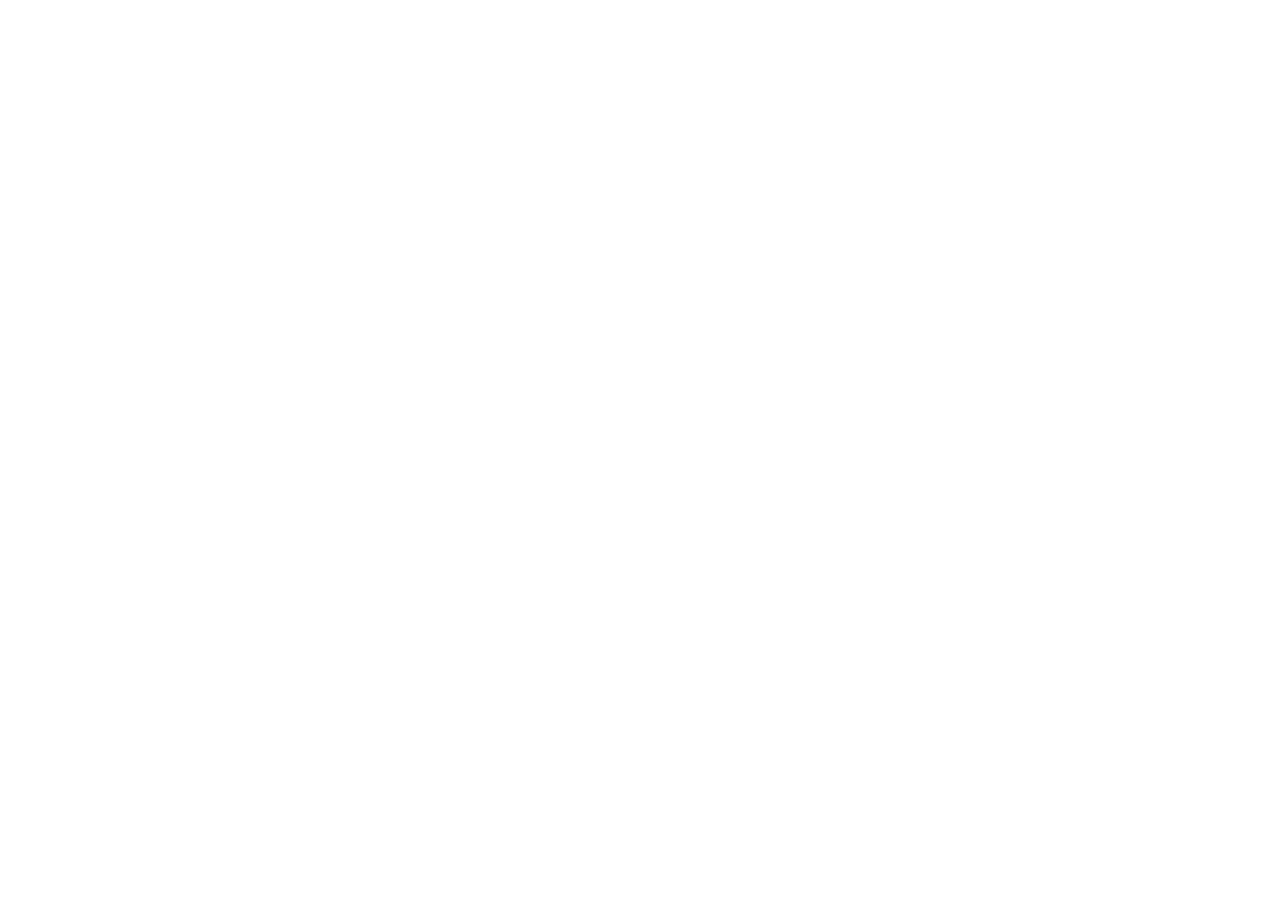
==== commit 050eef58: "Update second.html" ====
--- a/second.html
+++ b/second.html
@@ -20,166 +20,7 @@
 
 <body class="bg-black overflow-x-hidden">
     <!-- NAVBAR -->
-    <nav class="navbar navbar-expand-lg w-100 position-fixed">
-        <div class="container-fluid px-2 px-lg-4 mx-5 py-3">
-            <div class="">
-                <a class="navbar-brand" href="#">
-                    <img class="w-50" src="./assets/images/logo.png" alt="Logo">
-                </a>
-            </div>
-
-            <button class="btn" type="button" data-bs-toggle="modal" data-bs-target="#exampleModal">
-				<i class="fa-solid fa-bars fa-2xl" style="color: #ffffff;"></i>
-            </button>
-        </div>
-    </nav>
-
-
-    <!-- COMPLETE SIDEBAR & MODAL -->
-    <div class="modal fade fonts" id="exampleModal" tabindex="-1" aria-labelledby="exampleModalLabel" aria-hidden="true">
-        <div class="modal-dialog modal-fullscreen">
-            <div class="modal-content">
-                <div class="d-flex p-5 m-5 justify-content-end">
-                    <button type="button" class="btn" data-bs-dismiss="modal" aria-label="Close">
-                        <i class="fa-solid fa-xmark fa-2xl"></i>
-                    </button>
-                </div>
-                <div class="modal-body center">
-                    <div class="text-center fs-1 fw-bold ">
-                        <div class="pb-3">About us</div>
-                        <div class="pb-3">Project</div>
-                        <div class="pb-3">Services</div>
-                        <div class="pb-3">Make a request</div>
-                    </div>
-                </div>
-            </div>
-        </div>
-    </div>
-
-
-    <!-- Hero Section -->
-    <div class="row mx-5 fonts" style="padding-top: 120px;">
-        <div class=" text-white col-12 col-lg-6 mt-0 mt-lg-5 pt-5">
-            <div class="display-1 d-block d-lg-none" style="font-weight: 900; ">
-                Deep Dive.
-            </div>
-            <div class="d-none d-lg-block font-high">
-                Deep Dive.
-            </div>
-            <div class="h3 mt-3 fonts-second1">
-                ID8 conducts in-depth explorations into the fundamental essence of the problem to unveil comprehensive
-                branding solutions.
-            </div>
-        </div>
-        <div class="col-12 d-block d-lg-none mt-5 text-center">
-            <div class="circle-container">
-                <div class="circle">Brand <br>Essence</div>
-                <div class="circle"></div>
-                <div class="circle"></div>
-                <div class="circle"></div>
-                <div class="circle"></div>
-                <div class="circle"></div>
-                <div class="circle"></div>
-                <div class="square circle z-0" style="border-radius: 0%;"></div>
-
-            </div>
-        </div>
-
-        <div class="col-12 d-none d-lg-block col-lg-6">
-            <div class="circle-container">
-                <div class="circle">Brand <br>Essence</div>
-                <div class="circle"></div>
-                <div class="circle"></div>
-                <div class="circle"></div>
-                <div class="circle"></div>
-                <div class="circle"></div>
-                <div class="circle"></div>
-                <div class="square circle z-0" style="border-radius: 0%;"></div>
-
-            </div>
-        </div>
-    </div>
-
-    <!-- Hero Section -->
-    <div class="row p-5 fonts" data-aos="fade-up"
-    data-aos-anchor-placement="top-bottom" style="margin-top: 120px;">
-        <div class="col-12 col-lg-6 p-5 text-center d-none d-lg-block" data-aos="zoom-out" data-aos-duration="3000" data-aos-delay="600">
-
-            <img class="w-100" src="./assets/images/Imagery.gif" alt="" srcset="">
-        </div>
-        <div class="col-12 col-lg-6 text-white m-auto">
-            <div class="display-1 d-block d-lg-none" style="font-weight: 900;">
-                Try Angle.
-            </div>
-            <div class="d-none d-lg-block font-high">
-                Try Angle.
-            </div>
-            <div class="h3 mt-3 fonts-second2">
-
-                ID8 conducts in-depth explorations into the fundamental essence of the problem to unveil comprehensive
-                branding solutions.
-            </div>
-        </div>
-
-        <div class="col-12 col-lg-6 text-center d-block d-lg-none mt-5">
-
-            <img class="w-100" src="./assets/images/Imagery.gif" alt="" srcset="">
-        </div>
-
-    </div>
-
-    <!-- Hero Section -->
-    <div class="row mx-5 fonts" data-aos="zoom-out" data-aos-duration="1500" data-aos-delay="200" style="margin-top: 80px;">
-        <div class="col-12 col-lg-7 text-white m-auto">
-            <div class="h1 fw-bold" style="color: #EE5A36;">
-                Different Perspective
-                <br>
-                Different Performance
-            </div>
-            <div class="fs-4 mt-4 fonts-second3">
-
-                On our design website, we believe everything that everything is discovered through perspectives. There
-                are always multiple ways to perceive things, and limiting oneself to a single aspect is a result of a
-                fixed perspective. The world and objects can be created and reorganized based on how perspectives are
-                established. We understand that the ability to change perspectives at will represents true freedom.<br>
-                <br>At
-                our company the employees possess the unique ability to assemble and dismantle thoughts, enabling them
-                to break or obtain a specific perspective. This process allows us to see the same things differently and
-                uncover previously unseen aspects. We embrace the power of perspective, as it fuel our creativity and
-                drives innovative design solutions.
-            </div>
-        </div>
-        <div class="col-12 col-lg-5 d-block d-lg-none text-center mb-3" style="transform: rotate(180deg); margin-top: 100px;">
-
-            <img class="w-100" src="./assets/images/triangle-animation.gif" alt="" srcset="">
-        </div>
-        <div class="col-12 col-lg-5 d-none d-lg-block px-5 text-center m-auto" style="transform: rotate(270deg);">
-
-            <img class="w-100" src="./assets/images/triangle-animation.gif" alt="" srcset="">
-        </div>
-    </div>
-
-    <!-- Hero Section -->
-    <div class="row px-5 mb-5 pb-5 fonts" data-aos="fade-up" data-aos-duration="1000" data-aos-delay="300" style="margin-top: 100px;">
-        <div class="col-12 text-white mt-1 pt-5">
-            <div class=" d-block d-lg-none col-12 fw-bold display-1">
-                Design your identity <br />with ID8
-            </div>
-            <div class=" col-12 d-none d-lg-block fw-bolder" style="font-size: 86px;">
-                Design your identity<br />with ID8
-            </div>
-
-            <div class="col-12  fs-1 mt-3">
-                The identity starts with you.<br/>Start designing with ID8.
-            </div>
-        </div>
-    </div>
-
-    <div class="right-reserved footer px-5 my-5 pt-5">
-        <div class="fs-5 text-white">
-            ID8 | All Right Reserved
-        </div>
-    </div>
+  
     <script src="https://cdn.jsdelivr.net/npm/bootstrap@5.3.1/dist/js/bootstrap.bundle.min.js"
         integrity="sha384-HwwvtgBNo3bZJJLYd8oVXjrBZt8cqVSpeBNS5n7C8IVInixGAoxmnlMuBnhbgrkm"
         crossorigin="anonymous"></script>
@@ -189,4 +30,4 @@
 
 </body>
 
-</html>+</html>
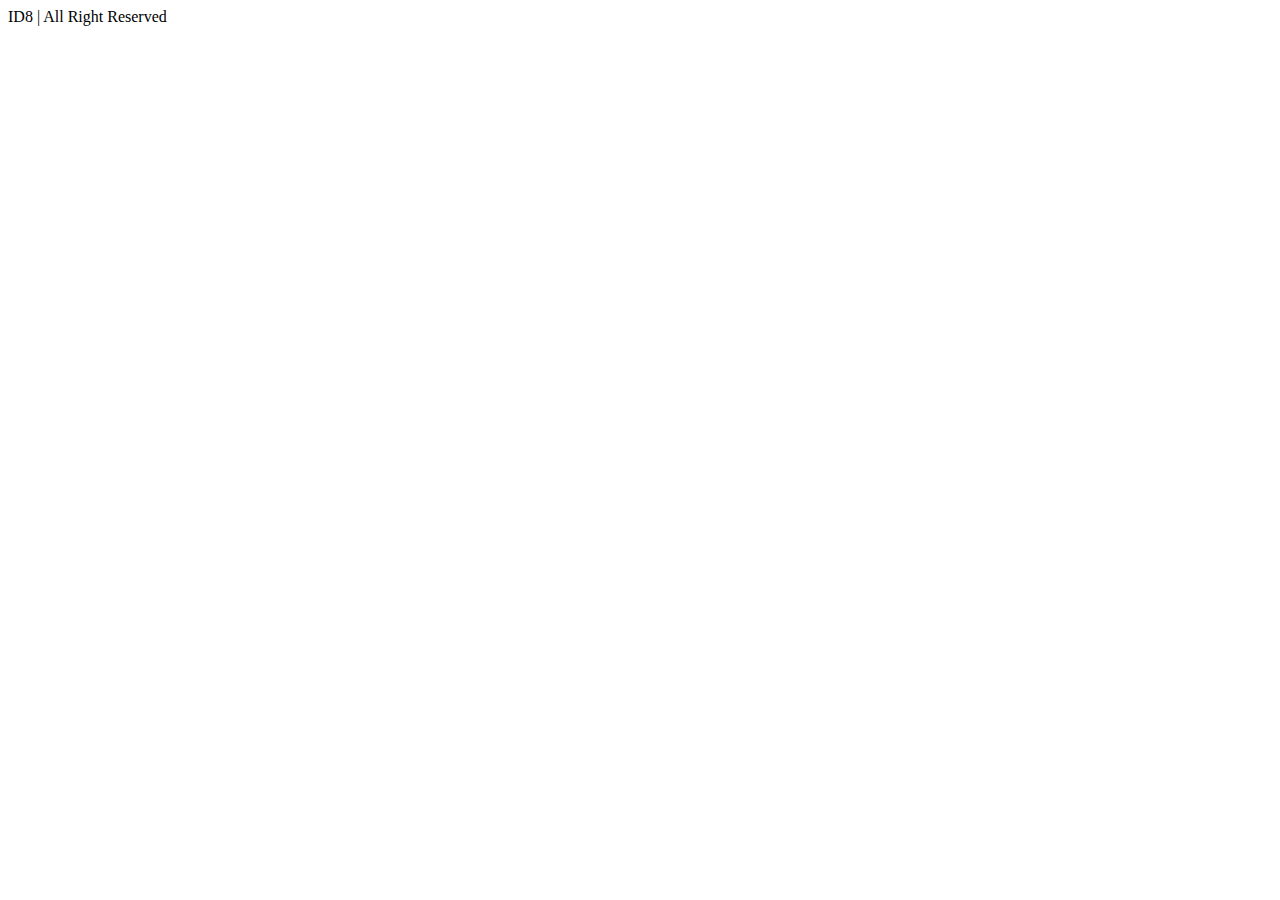
==== commit 964b0988: "Update second.html" ====
--- a/second.html
+++ b/second.html
@@ -20,7 +20,15 @@
 
 <body class="bg-black overflow-x-hidden">
     <!-- NAVBAR -->
-  
+
+        </div>
+    </div>
+
+    <div class="right-reserved footer px-5 my-5 pt-5">
+        <div class="fs-5 text-white">
+            ID8 | All Right Reserved
+        </div>
+    </div>
     <script src="https://cdn.jsdelivr.net/npm/bootstrap@5.3.1/dist/js/bootstrap.bundle.min.js"
         integrity="sha384-HwwvtgBNo3bZJJLYd8oVXjrBZt8cqVSpeBNS5n7C8IVInixGAoxmnlMuBnhbgrkm"
         crossorigin="anonymous"></script>
